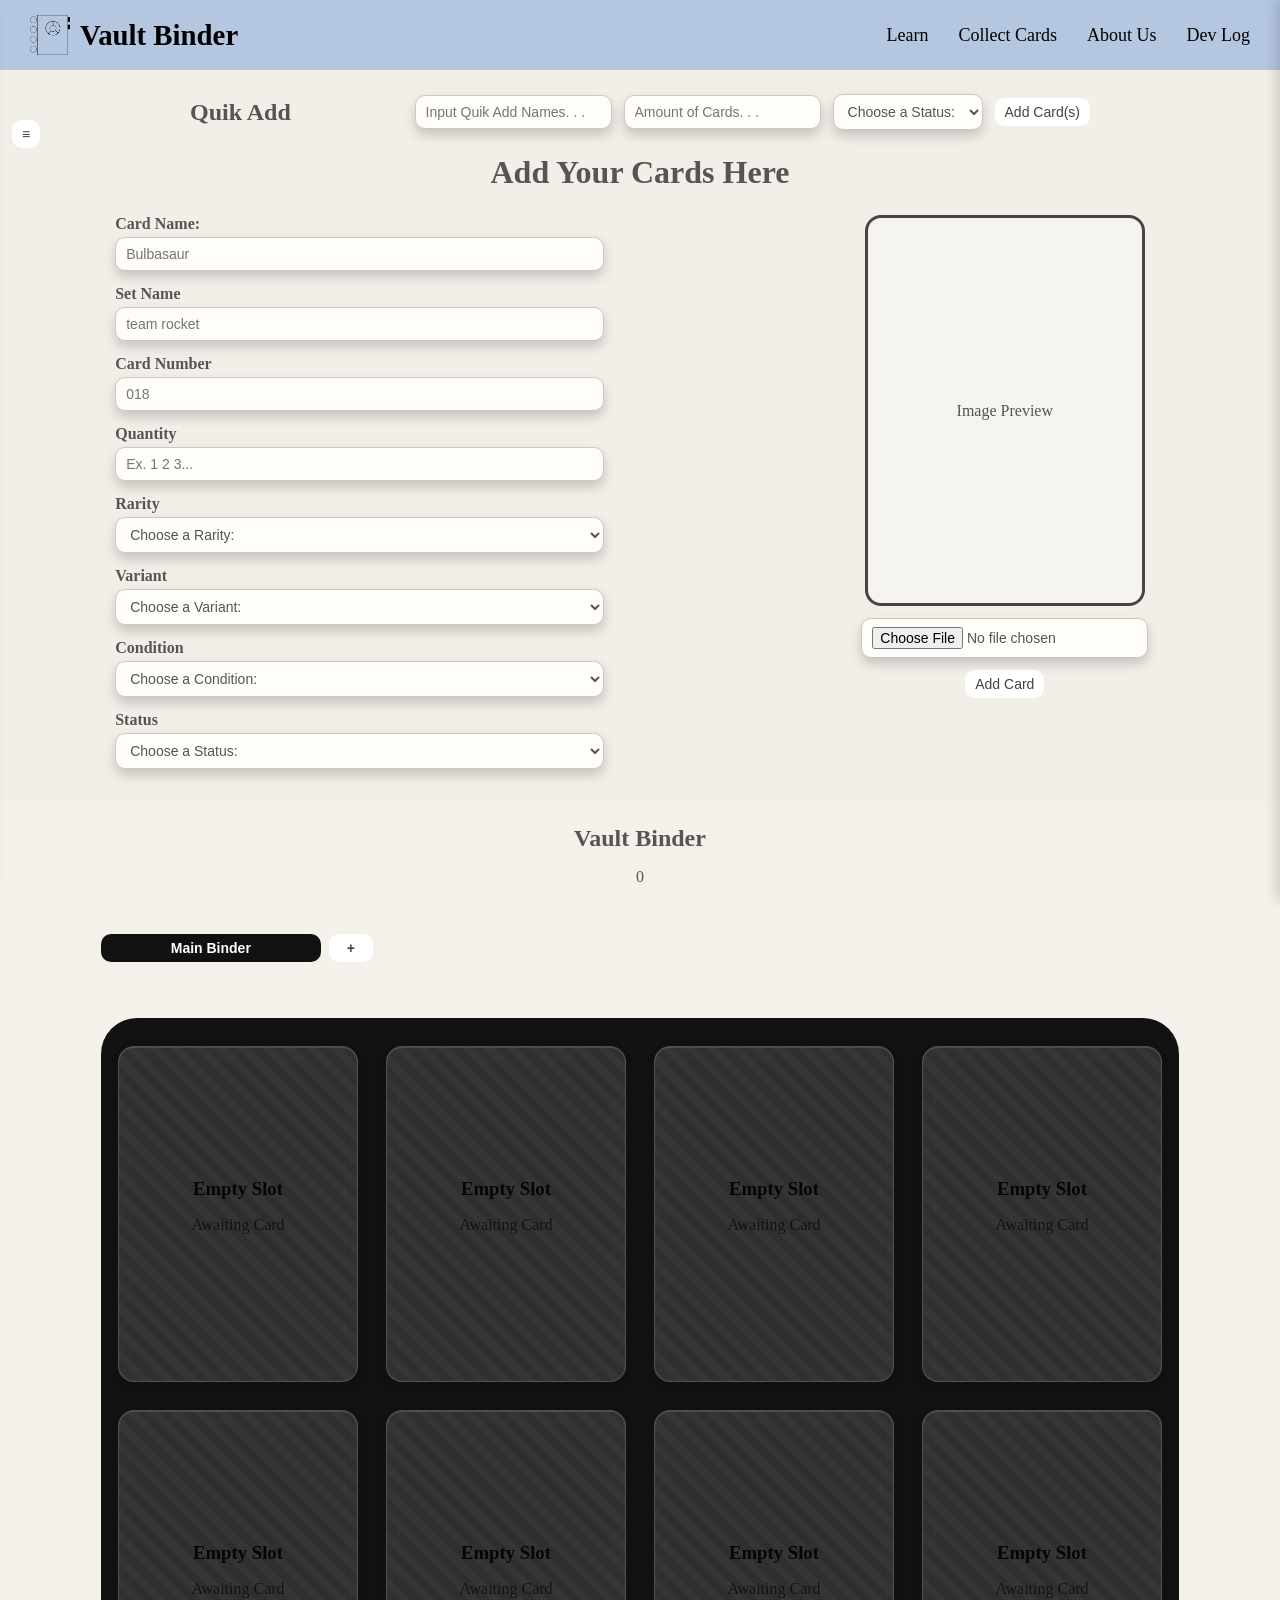
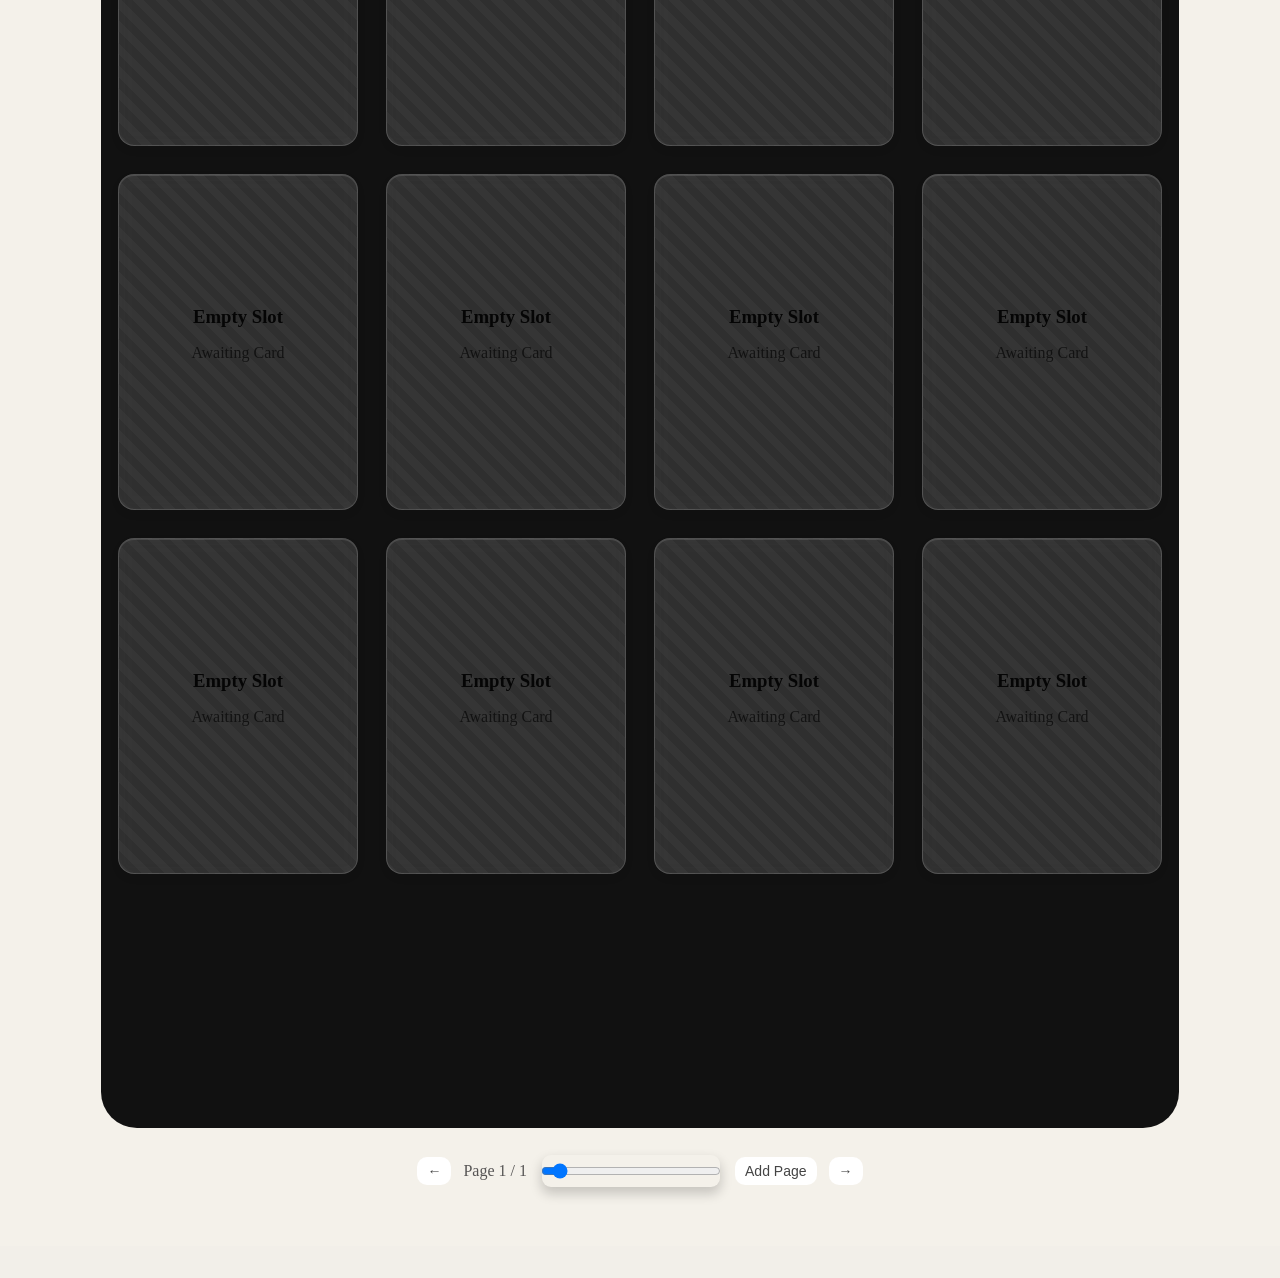
==== collection.html @ 4bb52046 "Add files via upload" ====
<!DOCTYPE html>
<html>
<head>
    <meta charset="UTF-8">
    <meta name="viewport" content="width=device-width, initial-scale=1.0">
    <title>Vault Binder</title>
    <script>
        const savedTheme = localStorage.getItem("defaultTheme") || "pastelSherbet";
        document.documentElement.classList.add("theme-" + savedTheme);
    </script>
    <link rel="stylesheet" href="css/main-organized.css">
</head>
<body class="theme-pastelSherbet">
        <div class="navBar">
            <a href="index.html" class="siteLogo">
                <img src="assets/VB_Logo1.png" alt="Vault Binder Logo">
                <span>Vault Binder</span>
            </a>

            <div class="navLinks">
                <a href="/#tooltipsSection">Learn</a>
                <a href="collection.html">Collect Cards</a>
                <a href="/#aboutSection">About Us</a>
                <a>Dev Log</a>
            </div>
        </div>
    <!-- tk -->
    <!-- PAGE TITLE -->
    <section id="quikAddBar" class="pageSection">
        <h1>Quik Add</h1>

        <input type="text" id="quikName" placeholder="Input Quik Add Names. . ."> <input type="number" id="quikQty" placeholder="Amount of Cards. . ."> <select id="quikStatus">
            <option value="">Choose a Status:</option>
            <option value="owned">Owned</option>
            <option value="wishlist">Wishlist</option>
            <option value="trade">For Trade</option>
            <option value="sold">Sold</option>
        </select> <button class="sidebarBtn" id="quikAddCards" onclick="quikAddCards()">Add Card(s)</button>
    </section>


        <h1>Add Your Cards Here</h1>
    <section id="addCardPanel" class="pageSection">
        
        <div class="addCardFields">
            <!-- INPUTS HERE -->
            <div class="inputGroup"> <!-- NAME INPUT -->
                <label>Card Name:</label>
                <input type="text" class="input" id="cardName" placeholder="Bulbasaur">
            </div>

            <div class="inputGroup"> <!-- SET NAME INPUT -->
                <label>Set Name</label>
                <input type="text" class="input" id="setname" placeholder="team rocket">
            </div>

            <div class="inputGroup"> <!-- CARD NUMBER INPUT -->
                <label>Card Number</label>
                <input type="text" class="input" id="cardnumber" placeholder="018">
            </div>

            <div class="inputGroup"> <!-- QUANTITY INPUT -->
                <label>Quantity</label>
                <input type="number" min="0" class="input" id="quantity" placeholder="Ex. 1 2 3...">
            </div>

            <div class="inputGroup"> <!-- RARITY INPUT -->
                <label>Rarity</label>
                <select class="input" id="rarity">
                    <option value="">Choose a Rarity:</option>
                    <option value="common">● Common</option>
                    <option value="uncommon">◆ Uncommon</option>
                    <option value="rare">★ Rare</option>
                    <option value="double rare">★★ Double Rare</option>
                    <option value="triple rare">★★★ Triple Rare</option>
                    <option value="secret rare">✨ Secret Rare</option>
                    <option value="promo">PROMO Promo</option>
                    <option value="other">? Other</option>
                </select>
            </div>

            <div class="inputGroup"> <!-- VARIANT INPUT -->
                <label>Variant</label>
                <select class="input" id="variant">
                    <option value="">Choose a Variant:</option>
                    <option value="normal">Normal</option>
                    <option value="reverse holo">Reverse Holo</option>
                    <option value="holo">Holo</option>
                    <option value="full art">Full Art</option>
                    <option value="ultra rare">Ultra Rare</option>
                    <option value="secret rare">Secret Rare</option>
                    <option value="illustration rare">Illustration Rare</option>
                    <option value="special illustration rare">Special Illustration Rare</option>
                    <option value="promo">Promo</option>
                    <option value="1st edition">1st Edition</option>
                    <option value="shadowless">Shadowless</option>
                    <option value="error">Error</option>
                    <option value="other">Other</option>
                </select>
            </div>

            <div class="inputGroup"> <!-- CONDITION INPUT -->
                <label>Condition</label>
                <select class="input" id="condition">
                    <option value="">Choose a Condition:</option>
                    <option value="mint">Mint</option>
                    <option value="near mint">Near Mint</option>
                    <option value="lightly played">Lightly Played</option>
                    <option value="moderately played">Moderately Played</option>
                    <option value="heavily played">Heavily Played</option>
                    <option value="damaged">Damaged</option>
                    <option value="graded">Graded</option>
                </select>
            </div>

            <div class="inputGroup"> <!-- STATUS INPUT -->
                <label>Status</label>
                <select class="input" id="status">
                    <option value="">Choose a Status:</option>
                    <option value="owned">Owned</option>
                    <option value="wishlist">Wishlist</option>
                    <option value="for trade">For Trade</option>
                    <option value="sold">Sold</option>
                </select>
            </div>
        </div>

        <div class="addCardPreview">
            <div id="imagePreviewBox">
                <p>Image Preview</p>
            </div>

            <input id="cardImageInput" type="file" accept="image/*" capture="environment" onchange="previewImage()">
            <button onclick="event.stopPropagation(); addCardWithImage()">Add Card</button>
        </div>
    </section>




    <div id="vaultBinderApp">

        <!-- Left slide-out drawer later -->
        <aside id="binderSidebar">
            <button id="closeSidebarBtn">×</button>
            <div class="sidebarSection">
            <div id="loginBox">
                <p>Create a local profile to personalize your collection.</p>
                <button onclick="createLocalProfile()">Create Profile</button>
            </div>

            <div id="profileBox" style="display: none;">
                <p>Logged in as: <span id="usernameDisplay"></span></p>
            </div>
            </div>
            <div class="sidebarSection">
                <h3>Vault Backup</h3>
                <div class="backupButtons">
                    <button onclick="importVaultData()">Import</button>
                    <button onclick="exportVaultData()">Export</button>
                    <button onclick="copyVaultData()">Copy</button>
                </div>

                <textarea
                    id="vaultDataBox"
                    placeholder="Paste or export Vault JSON here..."
                ></textarea>
            </div>

            <p><i>General Use Settings</i></p>
            <div class="sidebarSection">
                <button class="sidebarBtn" id="generalSettings" onclick="toggleSettings()">Settings</button>
                <small><a href="https://forms.gle/AHGcnaRg4rQDCvZH6" target="_blank">Suggestions</a></small>
            </div>
        </aside>

        <aside id="editDrawer">
            <div class="drawerSection">
                <div id="imageView">
                    <p>No Image Selected</p>
                </div>
                <input id="editImageInput" type="file" accept="image/*" capture="environment" onchange="viewImage()">
                
            </div>

            <div class="drawerSection">
                <div class="addCardFields"> <!-- INPUTS HERE -->
                    <div class="inputGroup"> <!-- NAME INPUT -->
                        <label>Card Name:</label>
                        <input type="text" class="input" id="editCardName" placeholder="Current Name">
                    </div>

                    <div class="inputGroup"> <!-- SET NAME INPUT -->
                        <label>Set Name</label>
                        <input type="text" class="input" id="editSetName" placeholder="Current Set Name">
                    </div>

                    <div class="inputGroup"> <!-- CARD NUMBER INPUT -->
                        <label>Card Number</label>
                        <input type="text" class="input" id="editCardNumber" placeholder="Current Card Number">
                    </div>

                    <div class="inputGroup"> <!-- QUANTITY INPUT -->
                        <label>Quantity</label>
                        <input type="number" min="0" class="input" id="editQuantity" placeholder="Current Quantity">
                    </div>

                    <div class="inputGroup"> <!-- RARITY INPUT -->
                        <label>Rarity</label>
                        <select class="input" id="editRarity">
                            <option value="">Choose a Rarity:</option>
                            <option value="common">● Common</option>
                            <option value="uncommon">◆ Uncommon</option>
                            <option value="rare">★ Rare</option>
                            <option value="double rare">★★ Double Rare</option>
                            <option value="triple rare">★★★ Triple Rare</option>
                            <option value="secret rare">✨ Secret Rare</option>
                            <option value="promo">PROMO Promo</option>
                            <option value="other">? Other</option>
                        </select>
                    </div>

                    <div class="inputGroup"> <!-- VARIANT INPUT -->
                        <label>Variant</label>
                        <select class="input" id="editVariant">
                            <option value="">Choose a Variant:</option>
                            <option value="normal">Normal</option>
                            <option value="reverse holo">Reverse Holo</option>
                            <option value="holo">Holo</option>
                            <option value="full art">Full Art</option>
                            <option value="ultra rare">Ultra Rare</option>
                            <option value="secret rare">Secret Rare</option>
                            <option value="illustration rare">Illustration Rare</option>
                            <option value="special illustration rare">Special Illustration Rare</option>
                            <option value="promo">Promo</option>
                            <option value="1st edition">1st Edition</option>
                            <option value="shadowless">Shadowless</option>
                            <option value="error">Error</option>
                            <option value="other">Other</option>
                        </select>
                    </div>

                    <div class="inputGroup"> <!-- CONDITION INPUT -->
                        <label>Condition</label>
                        <select class="input" id="editCondition">
                            <option value="">Choose a Condition:</option>
                            <option value="mint">Mint</option>
                            <option value="near mint">Near Mint</option>
                            <option value="lightly played">Lightly Played</option>
                            <option value="moderately played">Moderately Played</option>
                            <option value="heavily played">Heavily Played</option>
                            <option value="damaged">Damaged</option>
                            <option value="graded">Graded</option>
                        </select>
                    </div>

                    <div class="inputGroup"> <!-- STATUS INPUT -->
                        <label>Status</label>
                        <select class="input" id="editStatus">
                            <option value="">Choose a Status:</option>
                            <option value="owned">Owned</option>
                            <option value="wishlist">Wishlist</option>
                            <option value="for trade">For Trade</option>
                            <option value="sold">Sold</option>
                        </select>
                    </div>
                </div>
            </div>

            <button onclick="saveEditedCard()">Save Changes</button>
        </aside>

        <!-- Main binder area -->
        <section id="binderViewport" class="pageSection">

            <header id="binderHeader">
                <button id="openSidebarBtn">≡</button>
                <h1>Vault Binder</h1>
                <p id="binderCount">Total Cards: 0</p>
            </header>

            <div id="binderTabs" class="pageSection"></div>

            <section id="binderBook">
                <div id="binderPage">
                    <!-- card slots / cards here -->
                </div>
            </section>

            <nav id="binderNavigation">
                <button id="prevPageBtn" onclick="previousPage()">←</button>
                <span id="pageIndicator">Page 1 / 1</span>
                <input id="pageSlider" type="range" min="1" max="1" value="1" />
                <button onclick="addPage()">Add Page</button>
                <button id="nextPageBtn" onclick="nextPage()">→</button>
            </nav>

        </section>

    </div>

    <!-- Settings Custom Popup -->
    <div id="settingsPopup">
        <h3>General Settings</h3>
        <p><b>Accessibility</b></p>
            <p><i>Use if needed.</i></p>
            <div class="sidebarSection">
                <label for="colorHelp">For Color Blindness:  </label><input type="checkbox" id="colorHelp" name="accessibility" value="colorHelp">
                
                <label for="textHelp">For Text Readability:  </label><input type="checkbox" id="textHelp" name="textReadability" value="textHelp">
            </div>
        <p>-------------------</p>
        <p><b>Webpage Themes:</b></p>
        <input type="radio" name="theme" onchange="applyTheme('pastelSherbet')">Pastel Sherbet
        <p>More Coming Soon. . .</p>
        <p>-------------------</p>
        <p class="quietFeedback">
            Help Improve Vault Binder:
            <a href="https://forms.gle/AHGcnaRg4rQDCvZH6" target="_blank">Feedback Form</a>
        </p>
        <button onclick="setDefaultTheme()">Make Default</button>
        <button onclick="toggleSettings()">Close</button>
    </div>

    <div id="notesPopup">
        <h3>Take Notes:</h3>  <button class="closeBtn" title="Close Notes" onclick="saveNotes(selectedCardIndex)">X</button>
        <textarea 
        id="notesInput"
        maxlength="300"
        placeholder="Write your notes here...">
        </textarea>
        <div id="charCount">0 / 300</div>
    </div>

    <div id="toast" class="toast"></div>
    <script src="js/collection.js"></script>
</body>
</html>
---- css/main-organized.css ----
/* =========================================================
   VAULT BINDER - MAIN CSS
   Shared stylesheet for index.html and collection.html
========================================================= */

/* =========================================================
   1. GLOBAL / BASE STYLES
========================================================= */

:root {
    --page-bg: #f2efe9;
    --text-main: #565454;
    --panel-bg: #fffdf9;
    --soft-border: #cfc7bc;
    --binder-bg: #111111;
    --binder-surface: #f4f1ea;
    --accent-soft: #c9f4e8;
    --accent-highlight: #f5f1ad;
    --shadow-soft: 0 6px 12px rgba(0,0,0,0.18);
    --shadow-panel: 0 10px 25px rgba(0,0,0,0.20);
}

* {
    box-sizing: border-box;
}

html {
    scroll-behavior: smooth;
}

body {
    margin: 0;
    background-color: var(--page-bg);
    color: var(--text-main);
}

h1 {
    margin: 0;
    text-align: center;
}

h3 {
    margin: 0;
    text-align: center;
}

input,
select,
button {
    border: 1px solid var(--soft-border);
    border-radius: 10px;
    padding: 8px 10px;
    font-size: 14px;
    color: var(--text-main);
    background-color: var(--panel-bg);
}

input,
select {
    box-shadow: var(--shadow-soft);
}

button {
    cursor: pointer;
}

button:hover {
    box-shadow: var(--shadow-soft);
}

button:active {
    background-color: var(--accent-soft);
}

.disabledBtn {
    opacity: 0.6;
    cursor: not-allowed;
}

.disabledBtn:hover {
    opacity: 0.7;
}

/* =========================================================
   2. SHARED NAVIGATION
========================================================= */

.siteLogo {
    display: flex;
    align-items: center;
    gap: 10px;

    text-decoration: none;
    color: inherit;

    font-size: 1.8rem;
    font-weight: bold;
}

.siteLogo img {
    width: 40px;
    height: 40px;
    object-fit: contain;
}

.siteLogo:hover {
    opacity: 0.85;
}

.navBar {
    display: flex;
    justify-content: space-between;
    align-items: center;

    position: sticky;
    top: 0;
    z-index: 1000;

    background-color: rgba(155, 181, 220, 0.7);
    font-size: 18px;
    color: #000;

    padding: 15px 30px;
}

.navLinks {
    display: flex;
    gap: 30px;
}

.navBar a {
    color: black;
    text-decoration: none;
}

.navBar a:hover {
    opacity: 0.7;
}

/* =========================================================
   3. INDEX PAGE / EXPLORE PAGE
   Temporary API/search area. Later this can become Explore.
========================================================= */

.sectionDivider {
    width: 100%;
    height: 2px;
    background-color: #000000;
    margin: 40px 0;
}

.cardLearnSection {
    display: grid;
    grid-template-columns: 0.6fr 0.8fr;
    gap: 15px;
    align-items: stretch;
}

#apiCardDisplay {
    margin-left: -400px;
}

#tooltipsSection {
    text-align: left;
    margin-left: -400px;
}

#apiCardDisplay h2,
#tooltipsSection h2 {
    margin-top: 0;
}

#apiCardDisplay h2 {
    margin: 0 0 12px 0;
}

.apiCardResult {
    text-align: center;
    margin: 0;
}

.apiCardResult img {
    width: min(100%, 200px);
    height: auto;
}

.infoLabel {
    font-weight: bold;
    font-size: 16px;
}

.infoText {
    font-size: 13px;
    opacity: 0.8;
}

.bottomNav {
    width: 100%;
    min-height: 200px;

    background-color: #28272e;
    color: #ddd;

    display: grid;
    grid-template-columns: 2fr 1fr 1fr 1fr;
    gap: 30px;

    padding: 30px;
}

.bottomNav a {
    display: block;
    color: #ddd;
    text-decoration: none;
    margin: 6px 0;
}

.bottomNav a:hover {
    color: white;
}

@media (max-width: 768px) {
    .cardLearnSection {
        grid-template-columns: 1fr;
        align-items: center;
        margin-left: 0;
        width: 100%;
    }

    #apiCardDisplay,
    #tooltipsSection {
        margin-left: 0;
    }

    .bottomNav {
        grid-template-columns: 1fr;
    }
}

/* =========================================================
   4. COLLECTION EDITOR
   Add Card section and image preview area.
========================================================= */



.input {
    width: 320px;
    max-width: 100%;
}

#imagePreviewBox {
    width: 280px;
    aspect-ratio: 63 / 88;
    min-height: auto;

    border-radius: 16px;
    padding: 10px;
    border: 3px solid rgba(28, 26, 26, 0.80);
    background-color: rgba(255,255,255,0.35);
    display: flex;
    align-items: center;
    justify-content: center;
    text-align: center;
    overflow: hidden;
}

#imagePreviewBox img {
    max-width: 100%;
    max-height: 300px;
    object-fit: contain;
    border-radius: 12px;
}


/* =========================================================
   5. LANDING PAGE STRUCTURE
========================================================= */

.landingPage {
    min-height: 100vh;
    padding: 48px 0;
}

.landingContent {
    width: min(88vw, 1200px);
    margin: 0 auto;
}

.landingHero,
.landingStats,
.setProgressSection,
.featuresSection,
.feedbackSection {
    margin-bottom: 48px;
}

.setProgressSection {
    display: flex;
    flex-direction: column;
    gap: 16px;
}

.setCard {
    border-radius: 18px;
    padding: 20px;

    background: rgba(255,255,255,0.6);

    box-shadow: 0 12px 20px -14px rgba(0,0,0,0.4);
}

.setHeader {
    display: flex;
    justify-content: space-between;
    align-items: center;

    font-size: 1.1rem;
    font-weight: bold;

    cursor: pointer;
}

.setDetails {
    display: none;
    margin-top: 12px;
}

.setCard.open .setDetails {
    display: block;
}

.setCard.open .setArrow {
    transform: rotate(180deg);
}

.setArrow {
    display: inline-block;
    transition: transform 0.2s ease;
}

/*  SUGGESTIONS LINK  */

.quietFeedback, .quietFeedback a, .sideBarSection small a {
    font-size: 12px;
    opacity: 0.65;
}

.quietFeedback a:hover, .sideBarSection small a:hover {
    opacity: 1;
}


/*  Progress Bar CSS  */

.progressBar {
    width: 100%;
    height: 14px;
    border-radius: 999px;
    background: rgba(0,0,0,0.12);

    overflow: hidden;
    margin: 10px 0;
}

.progressFill {
    height: 100%;
    border-radius: 999px;
    background: rgba(120, 190, 255, 0.75);
}

.landingHero {
    min-height: 360px;
    border-radius: 32px;
    padding: 48px;

    display: flex;
    flex-direction: column;
    justify-content: center;
    align-items: center;
    gap: 18px;

    text-align: center;
    box-shadow: 0 18px 30px -18px rgba(0,0,0,0.35);
}

.statsGrid {
    display: grid;
    grid-template-columns: repeat(4, 1fr);
    gap: 18px;
}

.statCard,
.setProgressCard,
.featureCard {
    border-radius: 22px;
    padding: 22px;
    background: rgba(255,255,255,0.55);
    box-shadow: 0 14px 22px -16px rgba(0,0,0,0.35);
}



.setProgressList {
    display: grid;
    gap: 14px;
}

.featuresGrid {
    display: grid;
    grid-template-columns: repeat(3, 1fr);
    gap: 18px;
}


/* =========================================================
   5. BINDER WORKSPACE
   Main app shell, binder page, card grid, sidebar, navigation.
========================================================= */

.backupButtons {
    display: grid;
    grid-template-columns: repeat(3, 1fr);
    gap: 6px;
}

#vaultDataBox {
    width: 100%;
    min-height: 180px;
    margin-top: 10px;
    resize: vertical;
    font-size: 11px;
}


.pageSection {
    width: min(88vw, 1200px);
    margin: 32px auto;
}

#vaultBinderApp {
    min-height: 100vh;
    background: var(--binder-surface);
    position: relative;
}

#binderViewport {
    min-height: 100vh;
    padding: 24px;
    display: flex;
    flex-direction: column;
    align-items: center;
}

#binderHeader {
    text-align: center;
}

#binderTabs {
    width: min(88vw, 1400px);
    display: flex;
    gap: 8px;
    align-items: flex-end;
    overflow: hidden;
}

.binderTab {
    flex: 1 1 160px;
    max-width: 220px;
    min-width: 80;

    white-space: nowrap;
    overflow: hidden;
    text-overflow: ellipsis;

    padding: 10px 18px;
    border-radius: 14px 14px 0 0;
    font-weight: 700;
}

.binderTab.active {
    background: var(--active-tab-color);
    color: white;
}

.binderTab.addTab {
    flex: 0 0 44px;
    max-width: 44px;
    min-width: 44px;
}

#binderBook {
    width: 100%;
    display: flex;
    justify-content: center;
    padding: 24px 0;
}

#binderPage {
    --columns: 4;
    --rows: 4;

    width: 100%;
    min-height: 190vh;
    padding: 28px;

    display: grid;
    grid-template-columns: repeat(var(--columns), 240px);
    grid-template-rows: repeat(var(--rows), 336px);
    justify-content: center;
    align-content: start;
    gap: 28px;

    border-radius: 36px;
    background: var(--active-tab-color);
    overflow: hidden;
}

.binderCard {
    width: 100%;
    height: 100%;
    box-sizing: border-box;

    display: flex;
    flex-direction: column;

    padding: 10px;
    border-radius: 16px;
    overflow: hidden;

    color: white;
    text-align: center;
    opacity: 0.9;

    background:
        repeating-linear-gradient(
            45deg,
            rgba(255,255,255,0.08),
            rgba(255,255,255,0.08) 8px,
            rgba(255,255,255,0.03) 8px,
            rgba(255,255,255,0.03) 16px
        ),
        rgba(255,255,255,0.18);

    border: 1px solid rgba(255,255,255,0.25);

    box-shadow:
        0 4px 10px rgba(0,0,0,0.10),
        inset 0 1px 0 rgba(255,255,255,0.20),
        inset 0 0 18px rgba(255,255,255,0.03);

    backdrop-filter: blur(6px);
    -webkit-backdrop-filter: blur(6px);

    transition: transform 0.2s ease, opacity 0.2s ease;
}

.binderCard:hover {
    transform: translateY(-2px);
    opacity: 1;
}

/* NEW Selected Card Underline :D*/
.selectedCard::after {
    content: "";
    position: absolute;
    left: 18%;
    right: 18%;
    bottom: 8px;
    height: 4px;

    border-radius: 999px;
    background: var(--accent-highlight);
    box-shadow: 0 0 10px rgba(245, 241, 173,0.8);
}

.cardTopTabs,
.cardBottomActions {
    display: flex;
    justify-content: center;
    gap: 6px;
    flex-shrink: 0;
}

.cardTopTabs button,
.cardBottomActions button {
    padding: 5px 8px;
    font-size: 12px;
}

.cardBottomActions {
    margin-top: auto;
}

.mainCardArea {
    flex: 1;
    min-height: 0;

    display: flex;
    align-items: center;
    justify-content: center;

    overflow: hidden;
}

.emptySlot {
    opacity: 0.65;
}

.emptySlotContent {
    text-align: center;
}

.emptySlotContent h3 {
    margin: 0;
}

.emptySlotContent p {
    opacity: 0.7;
}

.testSlot {
    width: 240px;
    aspect-ratio: 63 / 88;
    color: black;
}

#imageView,
#infoView,
#optionsView,
.compactInfoView,
.optionsView,
.emptyCardSlot {
    width: 100%;
    height: 100%;
    min-height: 0;
}

.emptyCardSlot {
    display: flex;
    flex-direction: column;
    align-items: center;
    justify-content: center;

    padding: 0;
    border: none;
    background: transparent;
    text-align: center;
}

.emptyCardIcon {
    font-size: 48px;
    opacity: 0.35;
    margin-bottom: 12px;
}

.emptyCardSlot h3 {
    margin: 0 0 6px;
    font-size: 18px;
    font-weight: 600;
}

.emptyCardSlot p {
    margin: 0;
    font-size: 14px;
    opacity: 0.7;
}

.compactInfoView {
    padding: 8px;
    overflow: auto;
}

.infoMiniRow {
    display: flex;
    justify-content: space-between;
    gap: 8px;

    font-size: 0.72rem;
    padding: 4px 0;
}

.miniLabel {
    font-size: 0.8rem;
    font-weight: 700;
    color: #f2f2f2;
}

.miniValue {
    font-size: 0.7rem;
    color: #ffffff;
    text-align: right;
}

#editDrawer {
    position: fixed;
    top: 0;
    right: -350px;

    width: 350px;
    height: 100vh;

    background: white;
    box-shadow: -4px 0 12px rgba(0,0,0,0.15);

    transition: right 0.3s ease;

    overflow-y: auto;
    z-index: 1000;
}

#editDrawer.open {
    right: 0;
}


.optionsView {
    display: flex;
    flex-direction: column;
    align-items: center;
    justify-content: center;
    gap: 10px;
}

.binderCardImage {
    max-width: 100%;
    max-height: 100%;
    object-fit: contain;
    border-radius: 10px;
}

#binderSidebar {
    position: fixed;
    top: 0;
    left: -300px;

    width: 280px;
    height: 100vh;
    padding: 20px;

    background: #eee;
    z-index: 1000;

    transition: left 0.25s ease;
    box-shadow: 4px 0 18px rgba(0,0,0,0.25);
}

#binderSidebar.open {
    left: 0;
}

.sidebarSection,
.sideBarSection {
    margin-top: 18px;
}

.sidebarSection button,
.sideBarSection button {
    width: 100%;
    margin: 5px 0;
}

#openSidebarBtn {
    position: fixed;
    left: 12px;
    top: 120px;
    z-index: 1001;
}

#closeSidebarBtn {
    float: right;
}

#binderNavigation {
    display: flex;
    align-items: center;
    justify-content: center;
    gap: 12px;
    padding-bottom: 32px;
}

#pageSlider {
    min-width: 180px;
}

/* =========================================================
   6. LEGACY CARD COMPONENTS
   Keep only while old selected-card/editor code still exists.
   Remove after binderCard fully replaces these.
========================================================= */

.cardContainer {
    display: grid;
    grid-template-columns: 60px 1fr;

    width: 440px;
    padding: 12px;
    gap: 12px;

    border-radius: 12px;
    background-color: #8e8b86;
}

.cardActionRow {
    grid-column: span 2;
    display: flex;
    gap: 10px;
    justify-content: center;
}

#buttonSideBar {
    display: flex;
    flex-direction: column;
    justify-content: space-between;
    align-items: center;

    height: 100%;
}

.funcButton {
    width: 36px;
    height: 36px;

    display: flex;
    align-items: center;
    justify-content: center;

    border-radius: 10px;
    border: none;
}

.cardContent {
    position: relative;
}

#imageView img {
    max-width: 100%;
    max-height: 220px;
    object-fit: contain;
    display: block;
    margin: 0 auto;
    border-radius: 10px;
}

#infoView {
    display: grid;
    grid-template-columns: 1fr 1fr;
    gap: 20px;
}

.inputBox {
    height: 36px;
    padding: 0 10px;

    border-radius: 10px;
    border: none;

    width: 100%;
}

.inputBox::placeholder {
    color: #888;
    font-style: italic;
}

.fullWidth {
    grid-column: span 2;
}

/* NEW SETUP */

#quikAddBar {
    width: min(90vw, 900px);
    margin: 24px auto;
    display: flex;
    align-items: center;
    gap: 12px;
}

#quikAddBar h1 {
    margin-right: auto;
}

#addCardPanel {
    width: min(82vw, 1050px);
    margin: 24px auto;
    display: grid;
    grid-template-columns: 1fr 320px;
    gap: 32px;
}

.addCardFields {
    display: grid;
    gap: 14px;
}

.addCardFields label {
    display: block;
    font-weight: 700;
    margin-bottom: 4px;
}

.addCardFields input, .addCardFields select {

    width: 70%;
}

.addCardPreview {
    display: flex;
    flex-direction: column;
    align-items: center;
    gap: 12px;
}

/* =========================================================
   7. LEGACY SELECTED CARD EDIT ROWS
   Keep while still used; remove when selected section retires.
========================================================= */

.editRow {
    padding: 12px;
    display: grid;
    gap: 25px;
    grid-template-columns: 100px 8% 150px;
}

#selectedName {
    min-width: 0;
    word-break: break-word;
}

#ExampleText {
    color: var(--text-main);
    font-family: 'Courier New', monospace;
    font-size: 10px;
    text-align: center;
}

/* =========================================================
   8. POPUPS
========================================================= */

#settingsPopup,
#notesPopup {
    display: none;
    position: fixed;
    top: 50%;
    left: 50%;
    transform: translate(-50%, -50%);

    background-color: #f2efe9;
    color: #444;
    padding: 20px;
    border-radius: 12px;
    box-shadow: var(--shadow-panel);

    z-index: 1000;
}

#settingsPopup {
    width: 400px;
    height: 500px;
}

#notesPopup {
    width: 400px;
    height: 300px;
}

#notesInput {
    width: 100%;
    min-height: 120px;
    padding: 10px;

    border-radius: 10px;
    border: none;

    resize: none;
    font-family: inherit;
}

#settingsBtn.active {
    background-color: var(--accent-soft);
    box-shadow: inset 0 3px 6px rgba(0,0,0,0.2);
}


/* =========================================================
   9. THEMES - PASTEL SHERBET
   Main active theme.
========================================================= */

.theme-pastelSherbet {
    background-color: #f2efe9;
    color: var(--text-main);

    --psherb-addcard: 234, 224, 161;
    --psherb-book: 143, 172, 204;
}

.theme-pastelSherbet .sectionHeader {
    background-color: #c2dfad;
    color: #3f3f3f;
}

.theme-pastelSherbet #addCardSection {
    border: 4px solid rgb(var(--psherb-addcard));
    background-color: rgba(var(--psherb-addcard), 0.45);
}

.theme-pastelSherbet button {
    background-color: #ffffff;
    color: #444;
    border: none;
    border-radius: 10px;
    padding: 6px 10px;
}

.theme-pastelSherbet button:hover {
    background-color: #dff5ec;
}

/* =========================================================
   10. UTILITIES / ANIMATIONS
========================================================= */

.toast {
    position: fixed;
    bottom: 30px;
    right: 30px;

    background: #2e7d32;
    color: white;

    padding: 12px 20px;
    border-radius: 10px;

    font-weight: bold;
    box-shadow: 0 4px 12px rgba(0,0,0,0.25);

    opacity: 0;
    pointer-events: none;

    transform: translateY(20px);
    transition: opacity 0.3s ease, transform 0.3s ease;
}

.toast.show {
    opacity: 1;
    transform: translateY(0);
}

.loadingSpinner {
    width: 40px;
    height: 40px;
    border: 4px solid #ddd;
    border-top: 4px solid #2f5f9f;
    border-radius: 50%;
    animation: spin 0.8s linear infinite;
    margin: 30px auto;
}

@keyframes spin {
    to {
        transform: rotate(360deg);
    }
}



/*

MEDIA CSS

*/


@media (max-width: 768px) {
    body {
        background: pink !important;
    }

    #quikAddBar {
        flex-direction: column;
        align-items: stretch;
        width: 92vw;
    }

    #addCardPanel {
        width: 92vw;
        grid-template-columns: 1fr;
        gap: 24px;
    }

    .addCardPreview {
        order: -1;
    }

    #imagePreviewBox {
        width: 220px;
        aspect-ratio: 63 / 88;
    }

    #binderTabs {
        width: 92vw;
        overflow-x: auto;
    }

    #binderPage {
        width: 92vw;
        padding: 18px;
        grid-template-columns: repeat(2, minmax(140px, 1fr));
        grid-template-rows: auto;
        gap: 16px;
        min-height: auto;
        overflow: visible;
    }

    .binderCard {
        aspect-ratio: 63 / 88;
        height: auto;
    }
}
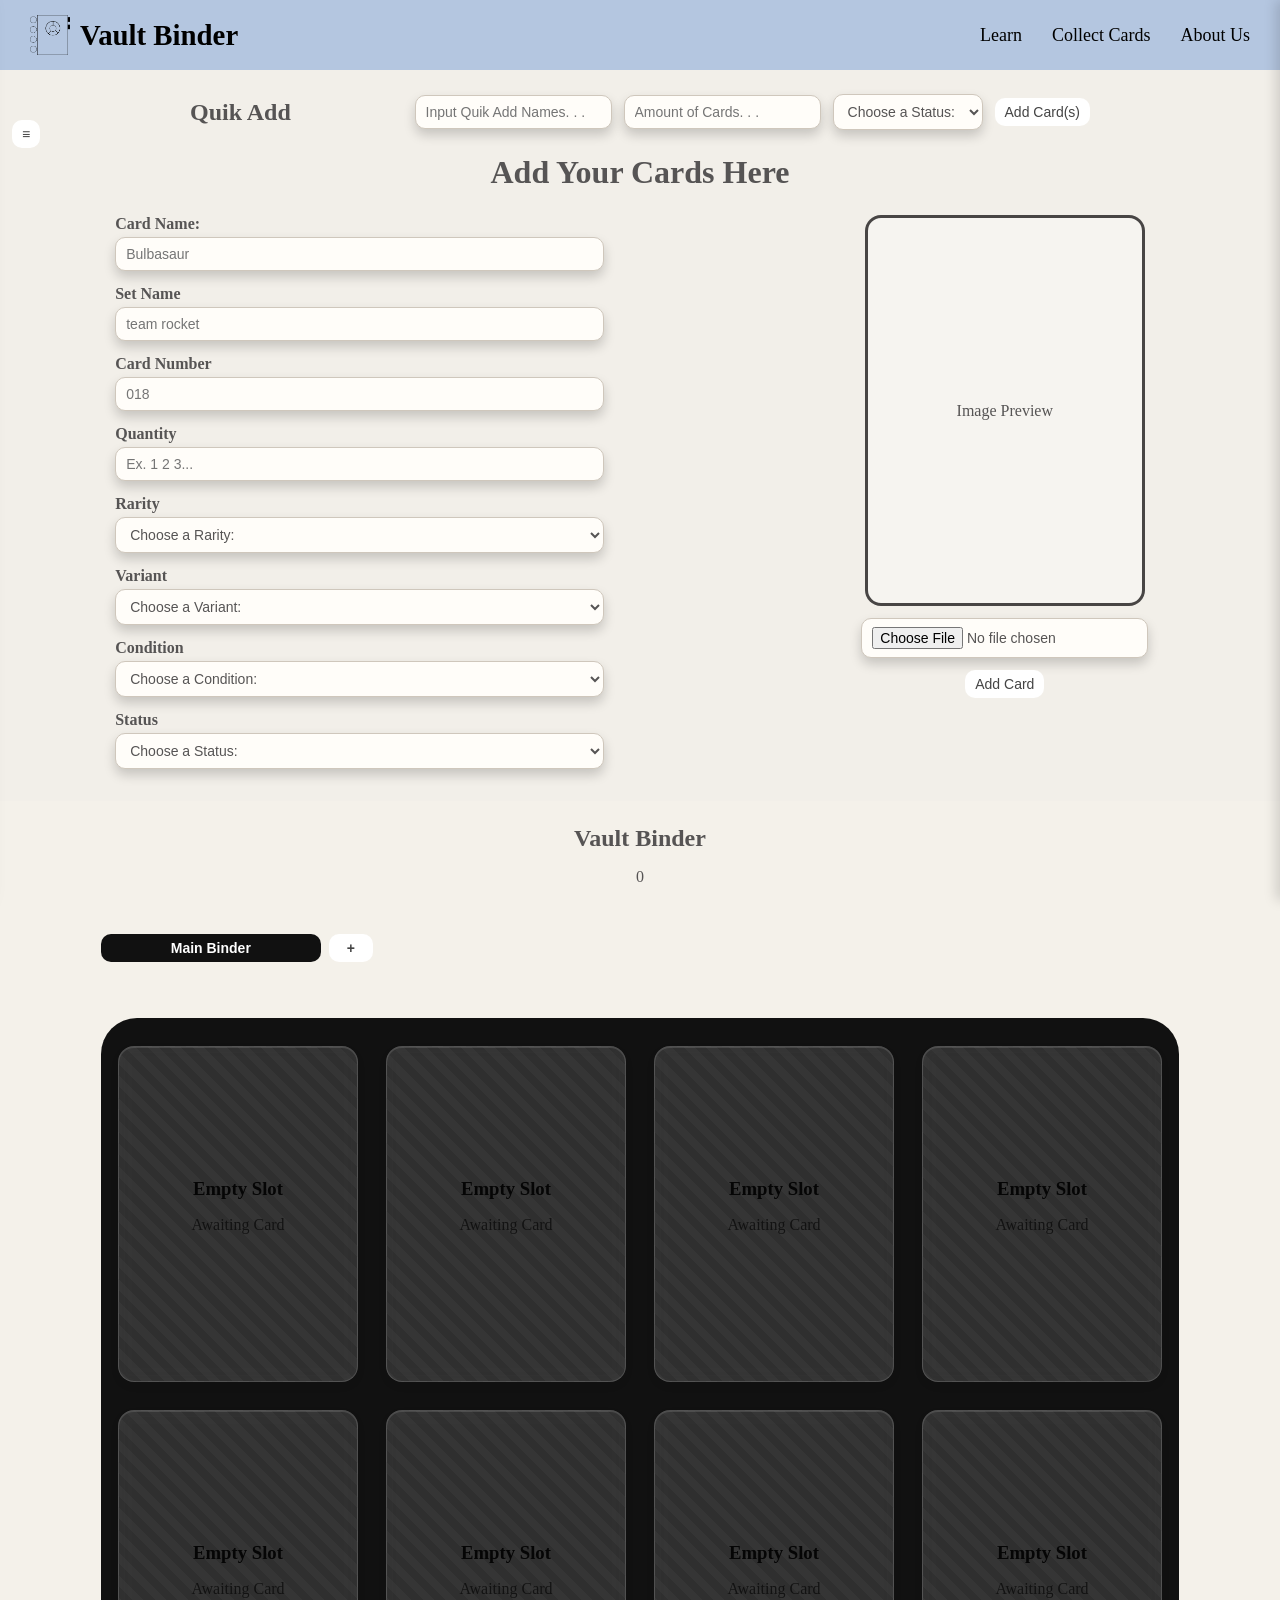
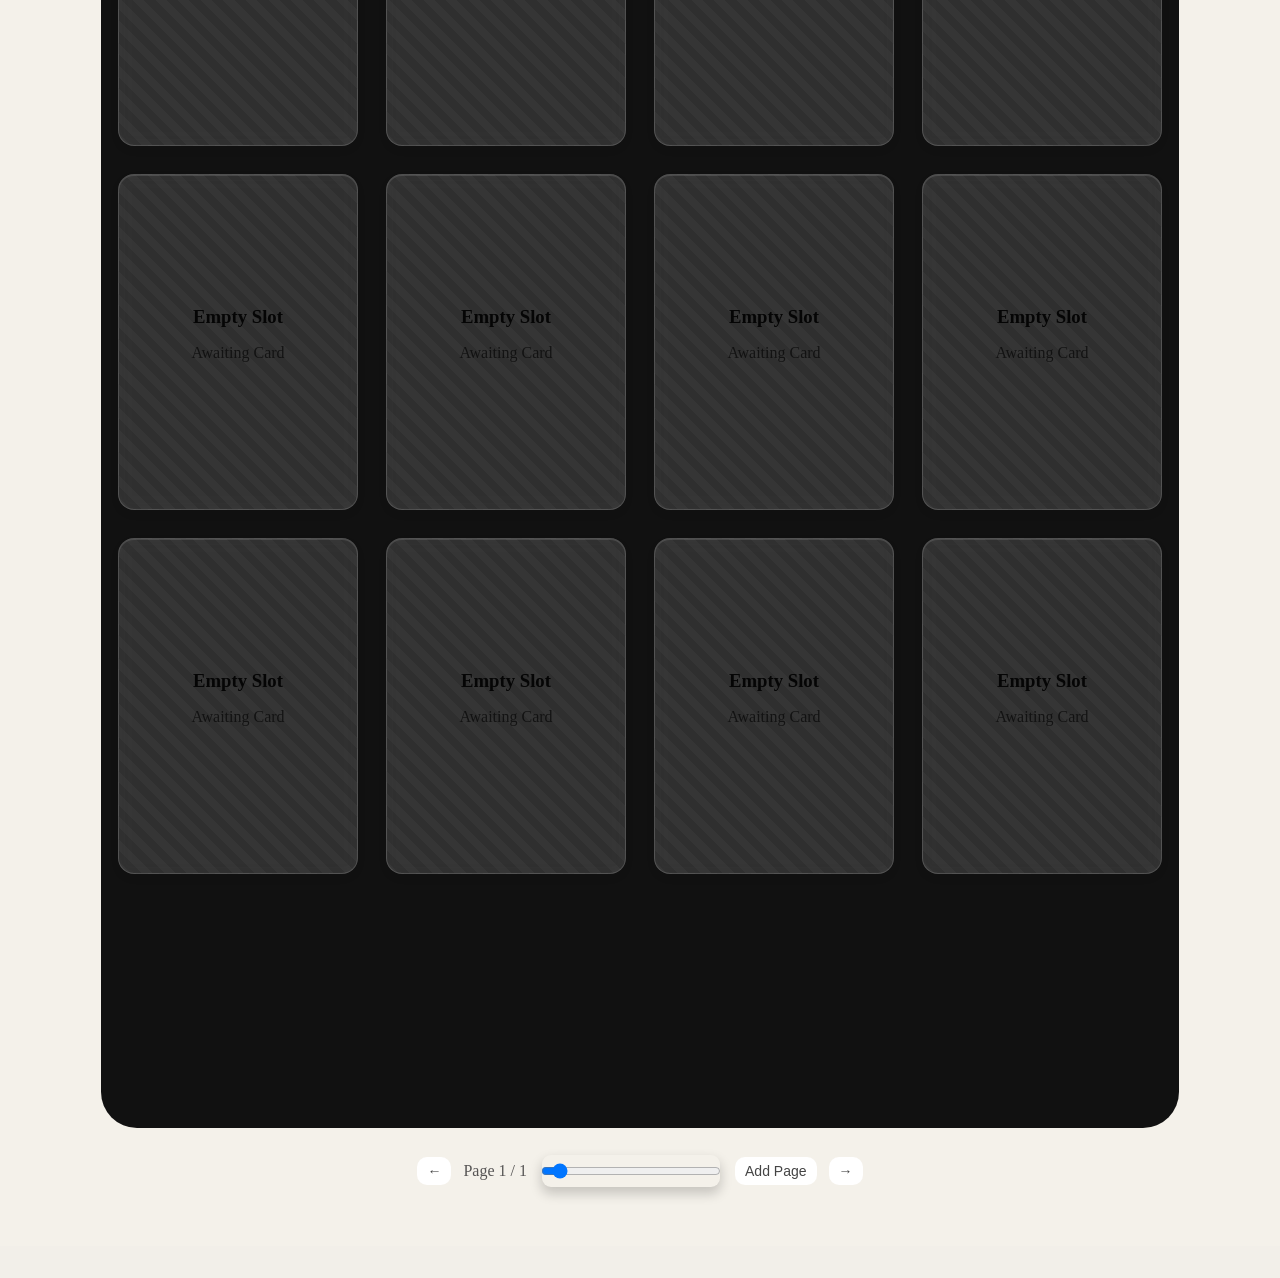
==== commit 66f99473: "Add files via upload" ====
--- a/collection.html
+++ b/collection.html
@@ -21,7 +21,6 @@
                 <a href="/#tooltipsSection">Learn</a>
                 <a href="collection.html">Collect Cards</a>
                 <a href="/#aboutSection">About Us</a>
-                <a>Dev Log</a>
             </div>
         </div>
     <!-- tk -->
--- a/css/main-organized.css
+++ b/css/main-organized.css
@@ -24,6 +24,12 @@
     box-sizing: border-box;
 }
 
+/* FOR TEST ONLY */
+
+/* * {
+    outline: 1px solid red;
+} */
+
 html {
     scroll-behavior: smooth;
 }
@@ -457,17 +463,16 @@
 }
 
 #binderTabs {
-    width: min(88vw, 1400px);
+    max-width: 100%;
     display: flex;
     gap: 8px;
-    align-items: flex-end;
-    overflow: hidden;
+    overflow-x: hidden;
 }
 
 .binderTab {
-    flex: 1 1 160px;
+    flex: 1 1 140px;
     max-width: 220px;
-    min-width: 80;
+    min-width: 0;
 
     white-space: nowrap;
     overflow: hidden;
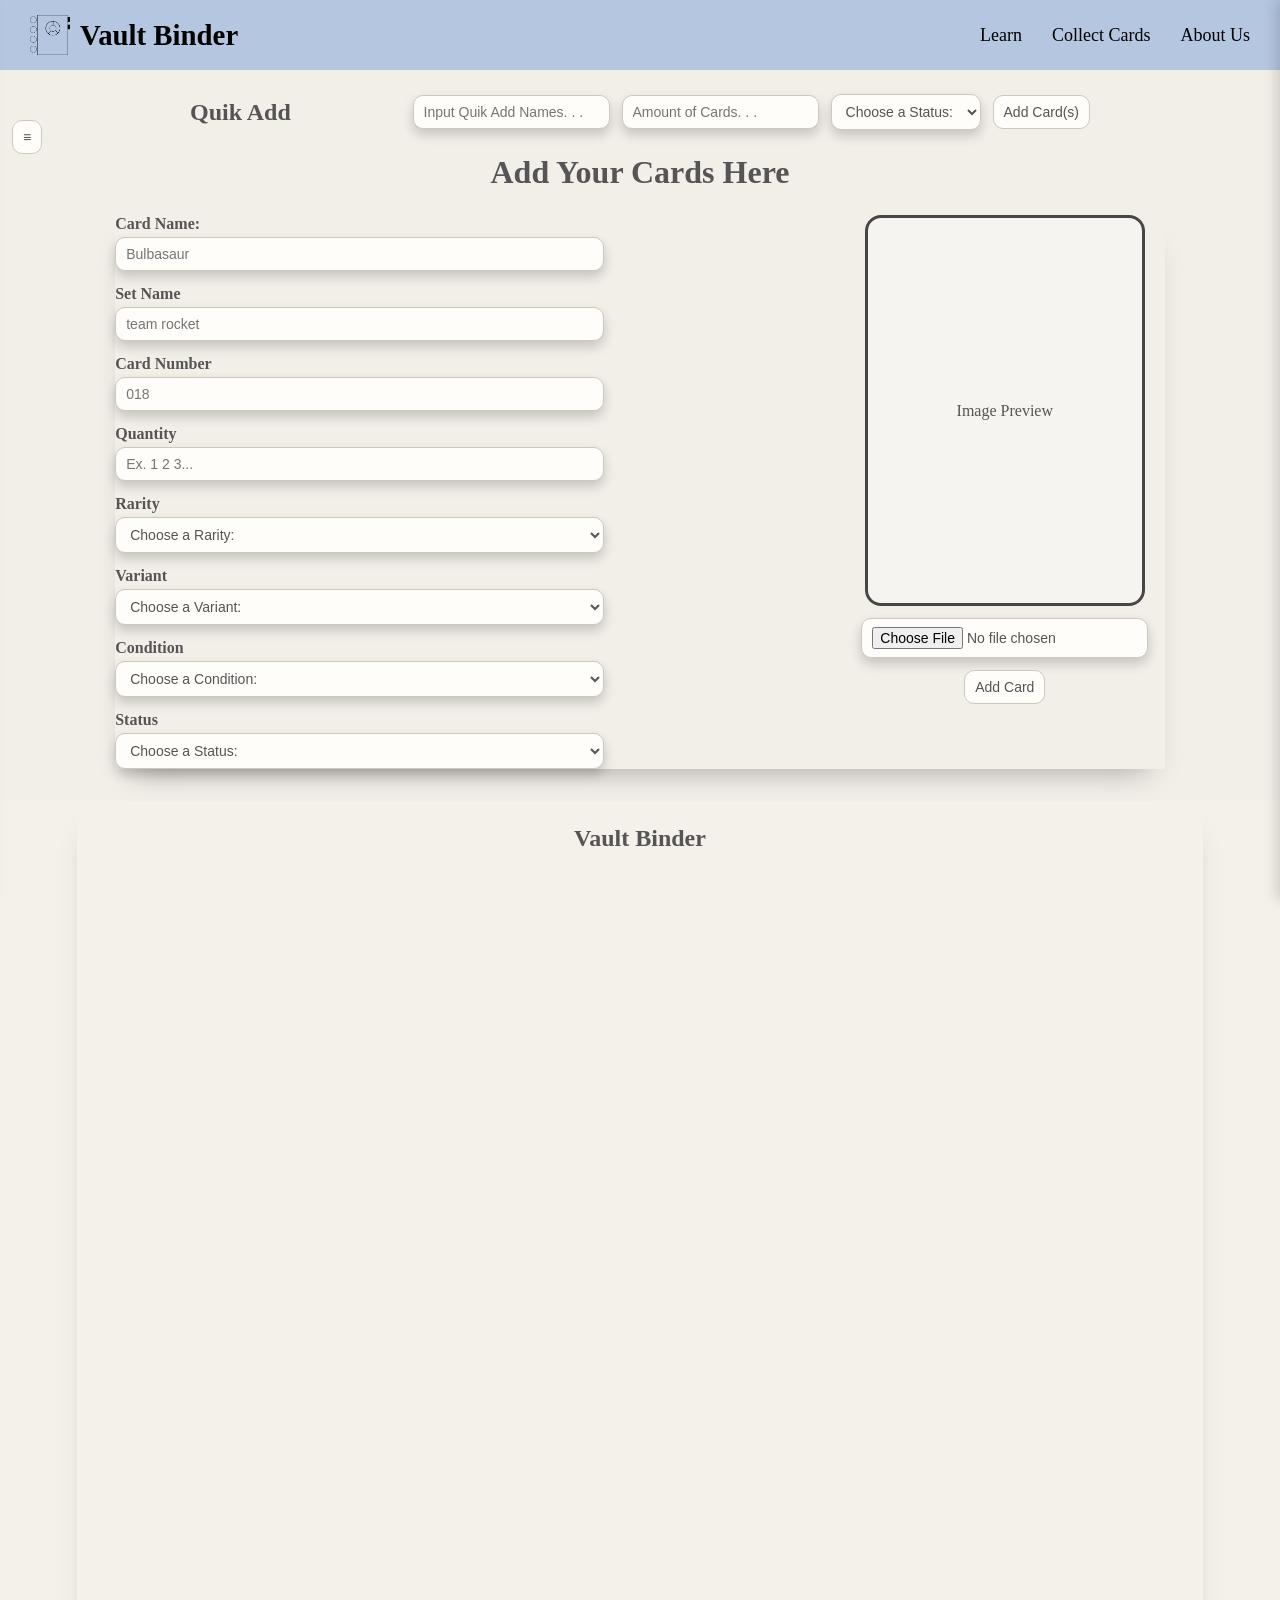
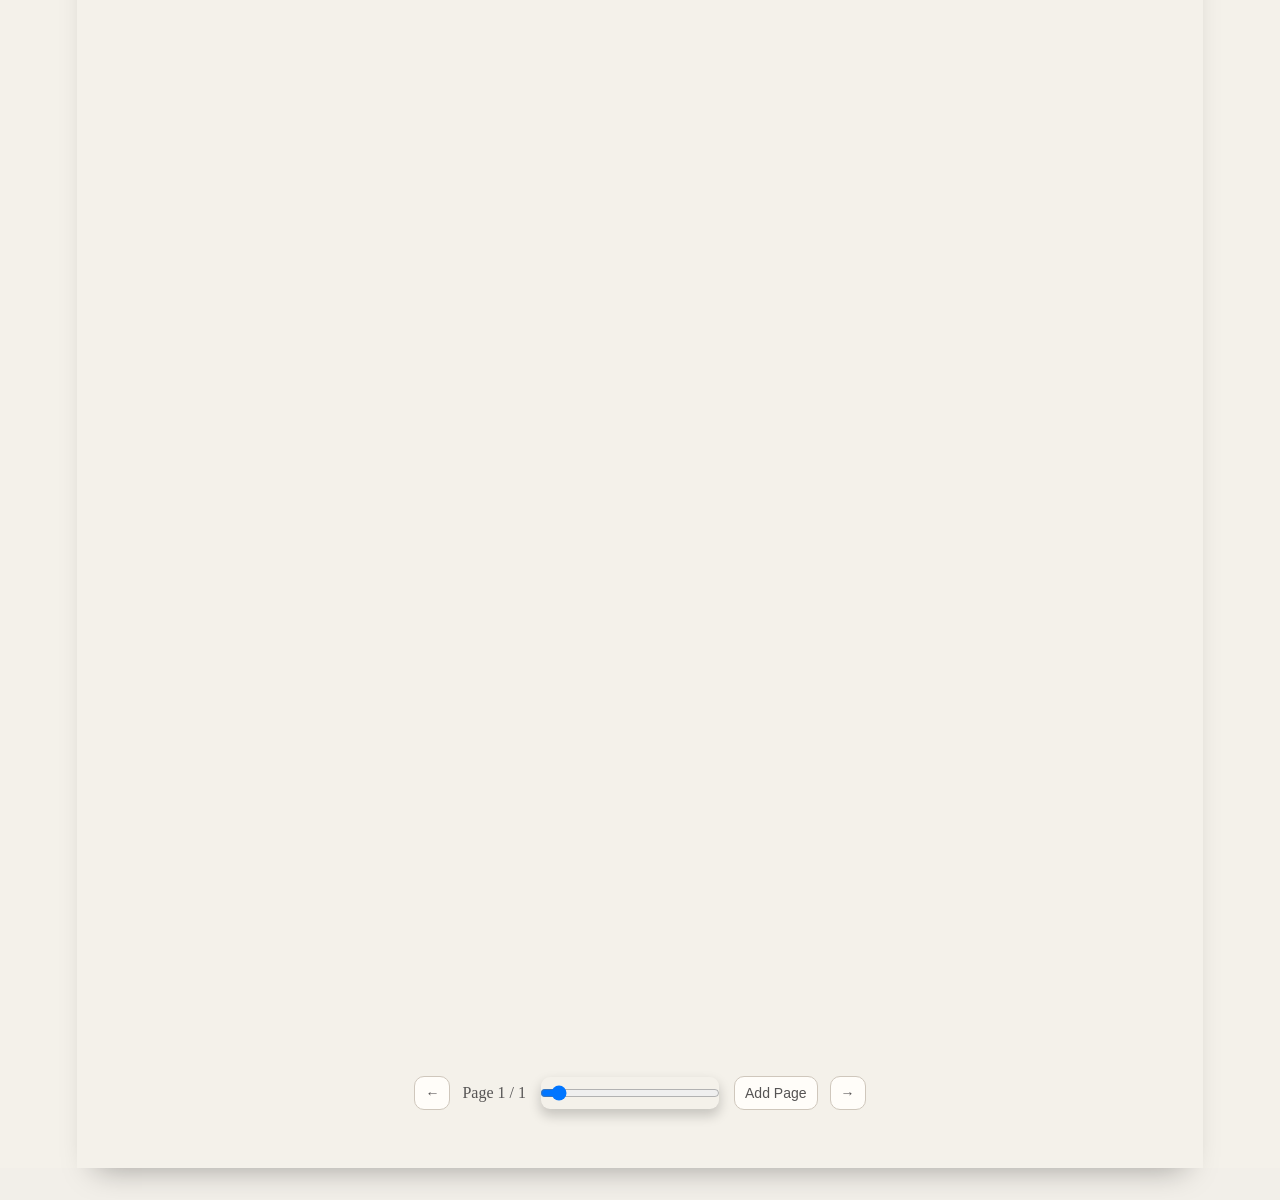
==== commit faa07e34: "Add files via upload" ====
--- a/collection.html
+++ b/collection.html
@@ -275,7 +275,6 @@
             <header id="binderHeader">
                 <button id="openSidebarBtn">≡</button>
                 <h1>Vault Binder</h1>
-                <p id="binderCount">Total Cards: 0</p>
             </header>
 
             <div id="binderTabs" class="pageSection"></div>
@@ -310,7 +309,26 @@
             </div>
         <p>-------------------</p>
         <p><b>Webpage Themes:</b></p>
-        <input type="radio" name="theme" onchange="applyTheme('pastelSherbet')">Pastel Sherbet
+        <label><input 
+                    type="radio" 
+                    name="theme" 
+                    value="theme-classic"
+                    onchange="setTheme(this.value)">Classic</label>
+        <label><input 
+                    type="radio" 
+                    name="theme" 
+                    value="theme-metallic"
+                    onchange="setTheme(this.value)">Metallic</label>
+        <label><input 
+            type="radio" 
+            name="theme" 
+            value="theme-leather"
+            onchange="setTheme(this.value)">Leather</label>
+        <label><input 
+            type="radio" 
+            name="theme" 
+            value="theme-carbon"
+            onchange="setTheme(this.value)">Carbon Fiber</label>
         <p>More Coming Soon. . .</p>
         <p>-------------------</p>
         <p class="quietFeedback">
--- a/css/main-organized.css
+++ b/css/main-organized.css
@@ -88,6 +88,58 @@
 }
 
 /* =========================================================
+   FUTURE THEME WORK
+========================================================= */
+
+.theme-classic {
+    --bg-main: #f4f7fc;
+    --card-bg: white;
+    --accent: #5d7ea6;
+    --border: #d8e1ee;
+}
+
+.theme-metallic {
+    --bg-main: linear-gradient(
+        135deg,
+        #d9d9d9,
+        #b9bcc3,
+        #e4e4e4
+    );
+    --card-bg: rgba(255,255,255,.92);
+    --accent: #66707d;
+}
+
+.theme-leather {
+    --bg-main: linear-gradient(
+        135deg,
+        #4d2e1f,
+        #5f3a28,
+        #3f2418
+    );
+    --card-bg: rgba(255,255,255,.95);
+    --accent: #8b5a3c;
+}
+
+.theme-carbon {
+    --bg-main:
+        repeating-linear-gradient(
+            45deg,
+            #202020,
+            #202020 10px,
+            #262626 10px,
+            #262626 20px
+        );
+
+    --card-bg: rgba(255,255,255,.94);
+    --accent: #3d4d66;
+}
+
+/*
+FUTURE PREMIUM THEMES BELOW \/ \/
+*/
+
+
+/* =========================================================
    2. SHARED NAVIGATION
 ========================================================= */
 
@@ -147,6 +199,48 @@
    3. INDEX PAGE / EXPLORE PAGE
    Temporary API/search area. Later this can become Explore.
 ========================================================= */
+
+.landingPage {
+    margin: 48px 0;
+}
+
+.statsGrid {
+    display: grid;
+    grid-template-columns: repeat(4, 1fr);
+    gap: 22px;
+}
+
+.statCard {
+    aspect-ratio: 2.5 / 3.5;
+    border: 6px solid #2f5f8f;
+    border-radius: 18px;
+    padding: 18px;
+
+    background: rgba(255,255,255,0.72);
+
+    display: flex;
+    flex-direction: column;
+    justify-content: center;
+    align-items: center;
+    gap: 14px;
+
+    text-align: center;
+    box-shadow: 0 16px 24px -18px rgba(0,0,0,0.45);
+}
+
+.statCard label {
+    font-size: 1rem;
+    font-weight: 700;
+}
+
+.statCard p {
+    margin: 0;
+    font-size: 1.35rem;
+    font-weight: 800;
+}
+
+
+
 
 .sectionDivider {
     width: 100%;
@@ -387,7 +481,7 @@
     gap: 18px;
 
     text-align: center;
-    box-shadow: 0 18px 30px -18px rgba(0,0,0,0.35);
+    
 }
 
 .statsGrid {
@@ -442,6 +536,7 @@
 .pageSection {
     width: min(88vw, 1200px);
     margin: 32px auto;
+    box-shadow: 0 18px 30px -18px rgba(0,0,0,0.35);
 }
 
 #vaultBinderApp {
@@ -989,42 +1084,6 @@
     box-shadow: inset 0 3px 6px rgba(0,0,0,0.2);
 }
 
-
-/* =========================================================
-   9. THEMES - PASTEL SHERBET
-   Main active theme.
-========================================================= */
-
-.theme-pastelSherbet {
-    background-color: #f2efe9;
-    color: var(--text-main);
-
-    --psherb-addcard: 234, 224, 161;
-    --psherb-book: 143, 172, 204;
-}
-
-.theme-pastelSherbet .sectionHeader {
-    background-color: #c2dfad;
-    color: #3f3f3f;
-}
-
-.theme-pastelSherbet #addCardSection {
-    border: 4px solid rgb(var(--psherb-addcard));
-    background-color: rgba(var(--psherb-addcard), 0.45);
-}
-
-.theme-pastelSherbet button {
-    background-color: #ffffff;
-    color: #444;
-    border: none;
-    border-radius: 10px;
-    padding: 6px 10px;
-}
-
-.theme-pastelSherbet button:hover {
-    background-color: #dff5ec;
-}
-
 /* =========================================================
    10. UTILITIES / ANIMATIONS
 ========================================================= */
@@ -1079,11 +1138,20 @@
 
 */
 
+@media (max-width: 800px) {
+    .statsGrid {
+        grid-template-columns: repeat(2, 1fr);
+    }
+}
+
+@media (max-width: 480px) {
+    .statsGrid {
+        grid-template-columns: 1fr;
+    }
+}
+
 
 @media (max-width: 768px) {
-    body {
-        background: pink !important;
-    }
 
     #quikAddBar {
         flex-direction: column;
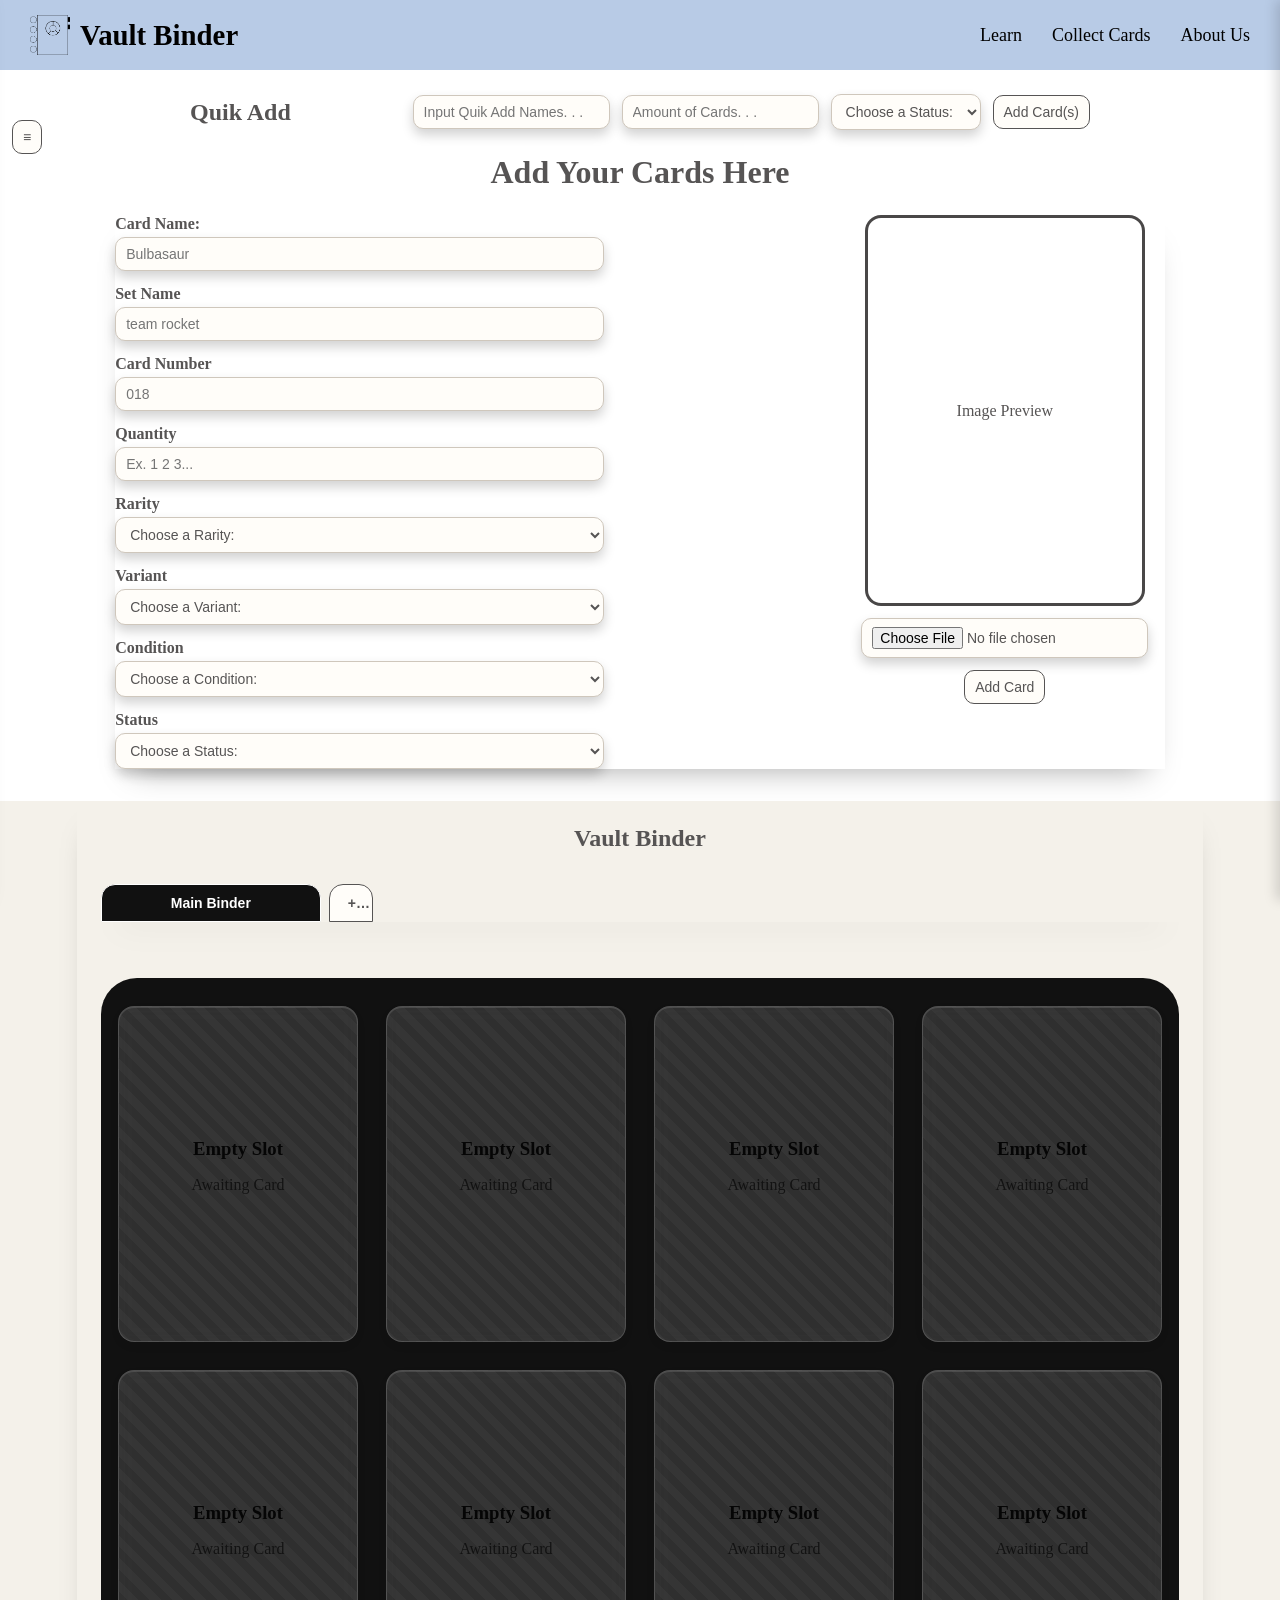
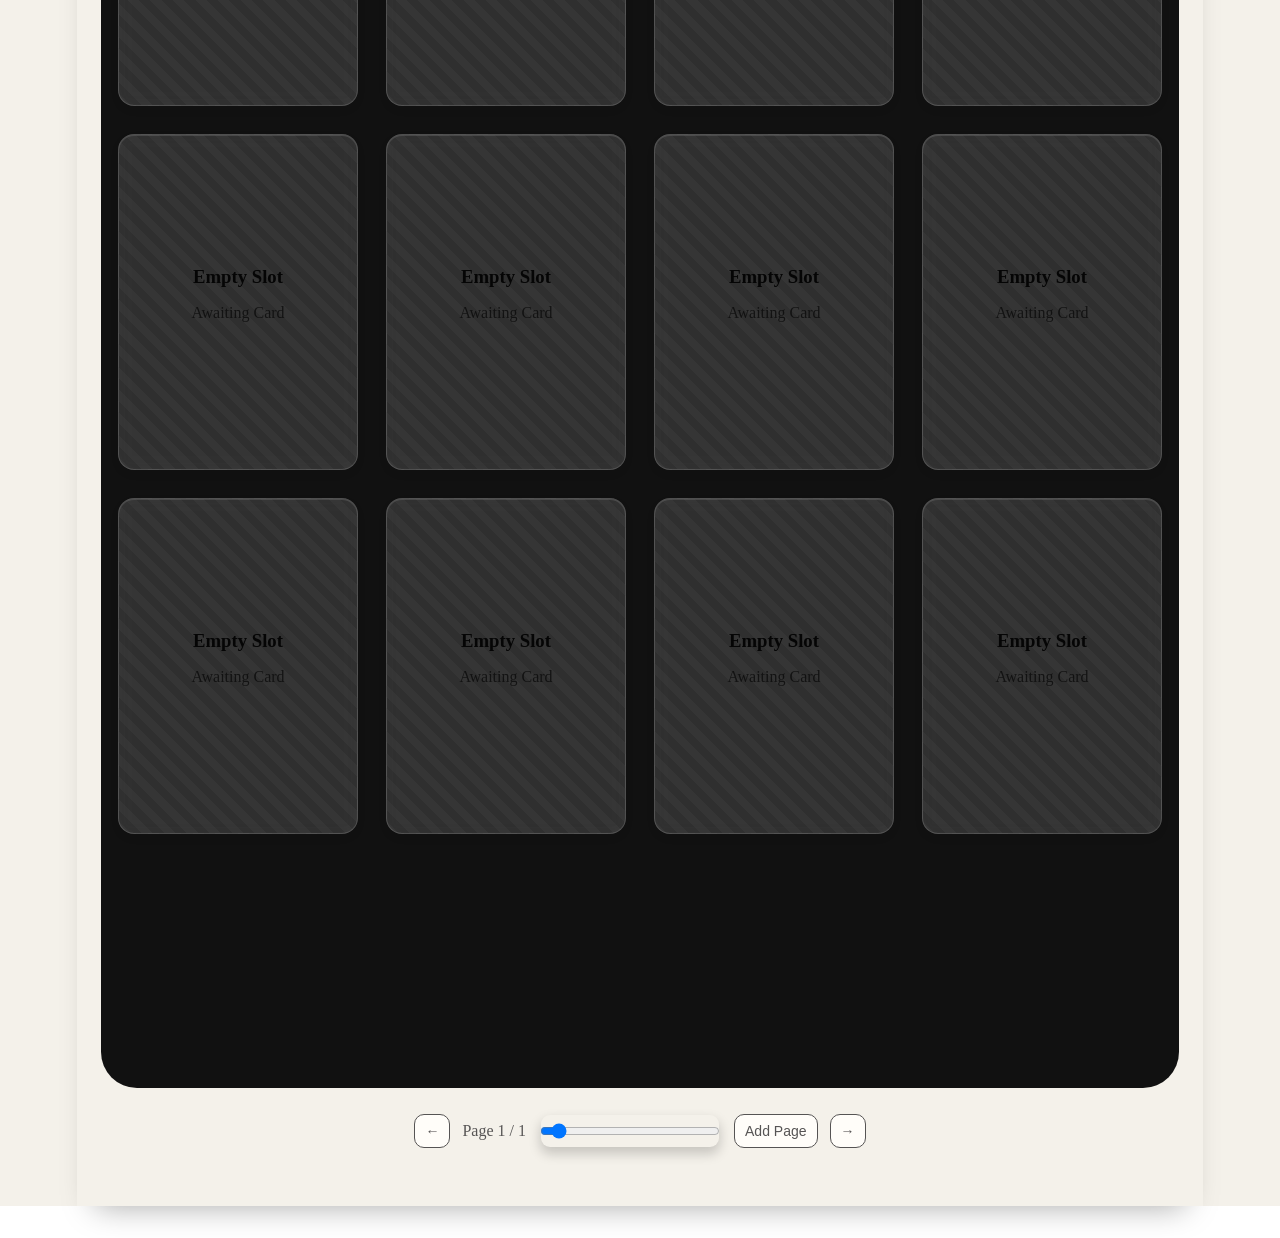
==== commit 1ff64f72: "Add files via upload" ====
--- a/collection.html
+++ b/collection.html
@@ -320,15 +320,15 @@
                     value="theme-metallic"
                     onchange="setTheme(this.value)">Metallic</label>
         <label><input 
-            type="radio" 
-            name="theme" 
-            value="theme-leather"
-            onchange="setTheme(this.value)">Leather</label>
+                    type="radio" 
+                    name="theme" 
+                    value="theme-leather"
+                    onchange="setTheme(this.value)">Leather</label>
         <label><input 
-            type="radio" 
-            name="theme" 
-            value="theme-carbon"
-            onchange="setTheme(this.value)">Carbon Fiber</label>
+                    type="radio" 
+                    name="theme" 
+                    value="theme-carbon"
+                    onchange="setTheme(this.value)">Carbon Fiber</label>
         <p>More Coming Soon. . .</p>
         <p>-------------------</p>
         <p class="quietFeedback">
@@ -350,6 +350,7 @@
     </div>
 
     <div id="toast" class="toast"></div>
+    <script src="js/shared.js"></script>
     <script src="js/collection.js"></script>
 </body>
 </html>
--- a/css/main-organized.css
+++ b/css/main-organized.css
@@ -14,7 +14,6 @@
     --soft-border: #cfc7bc;
     --binder-bg: #111111;
     --binder-surface: #f4f1ea;
-    --accent-soft: #c9f4e8;
     --accent-highlight: #f5f1ad;
     --shadow-soft: 0 6px 12px rgba(0,0,0,0.18);
     --shadow-panel: 0 10px 25px rgba(0,0,0,0.20);
@@ -36,9 +35,11 @@
 
 body {
     margin: 0;
-    background-color: var(--page-bg);
+    background-color: var(--bg-main);
     color: var(--text-main);
 }
+
+
 
 h1 {
     margin: 0;
@@ -67,15 +68,12 @@
 }
 
 button {
+    border-color: var(--accent);
     cursor: pointer;
 }
 
 button:hover {
     box-shadow: var(--shadow-soft);
-}
-
-button:active {
-    background-color: var(--accent-soft);
 }
 
 .disabledBtn {
@@ -849,15 +847,17 @@
     left: 0;
 }
 
-.sidebarSection,
-.sideBarSection {
+.sidebarSection {
     margin-top: 18px;
 }
 
-.sidebarSection button,
-.sideBarSection button {
+.sidebarSection button {
     width: 100%;
     margin: 5px 0;
+}
+
+#binderSidebar {
+    background: var(--card-bg);
 }
 
 #openSidebarBtn {
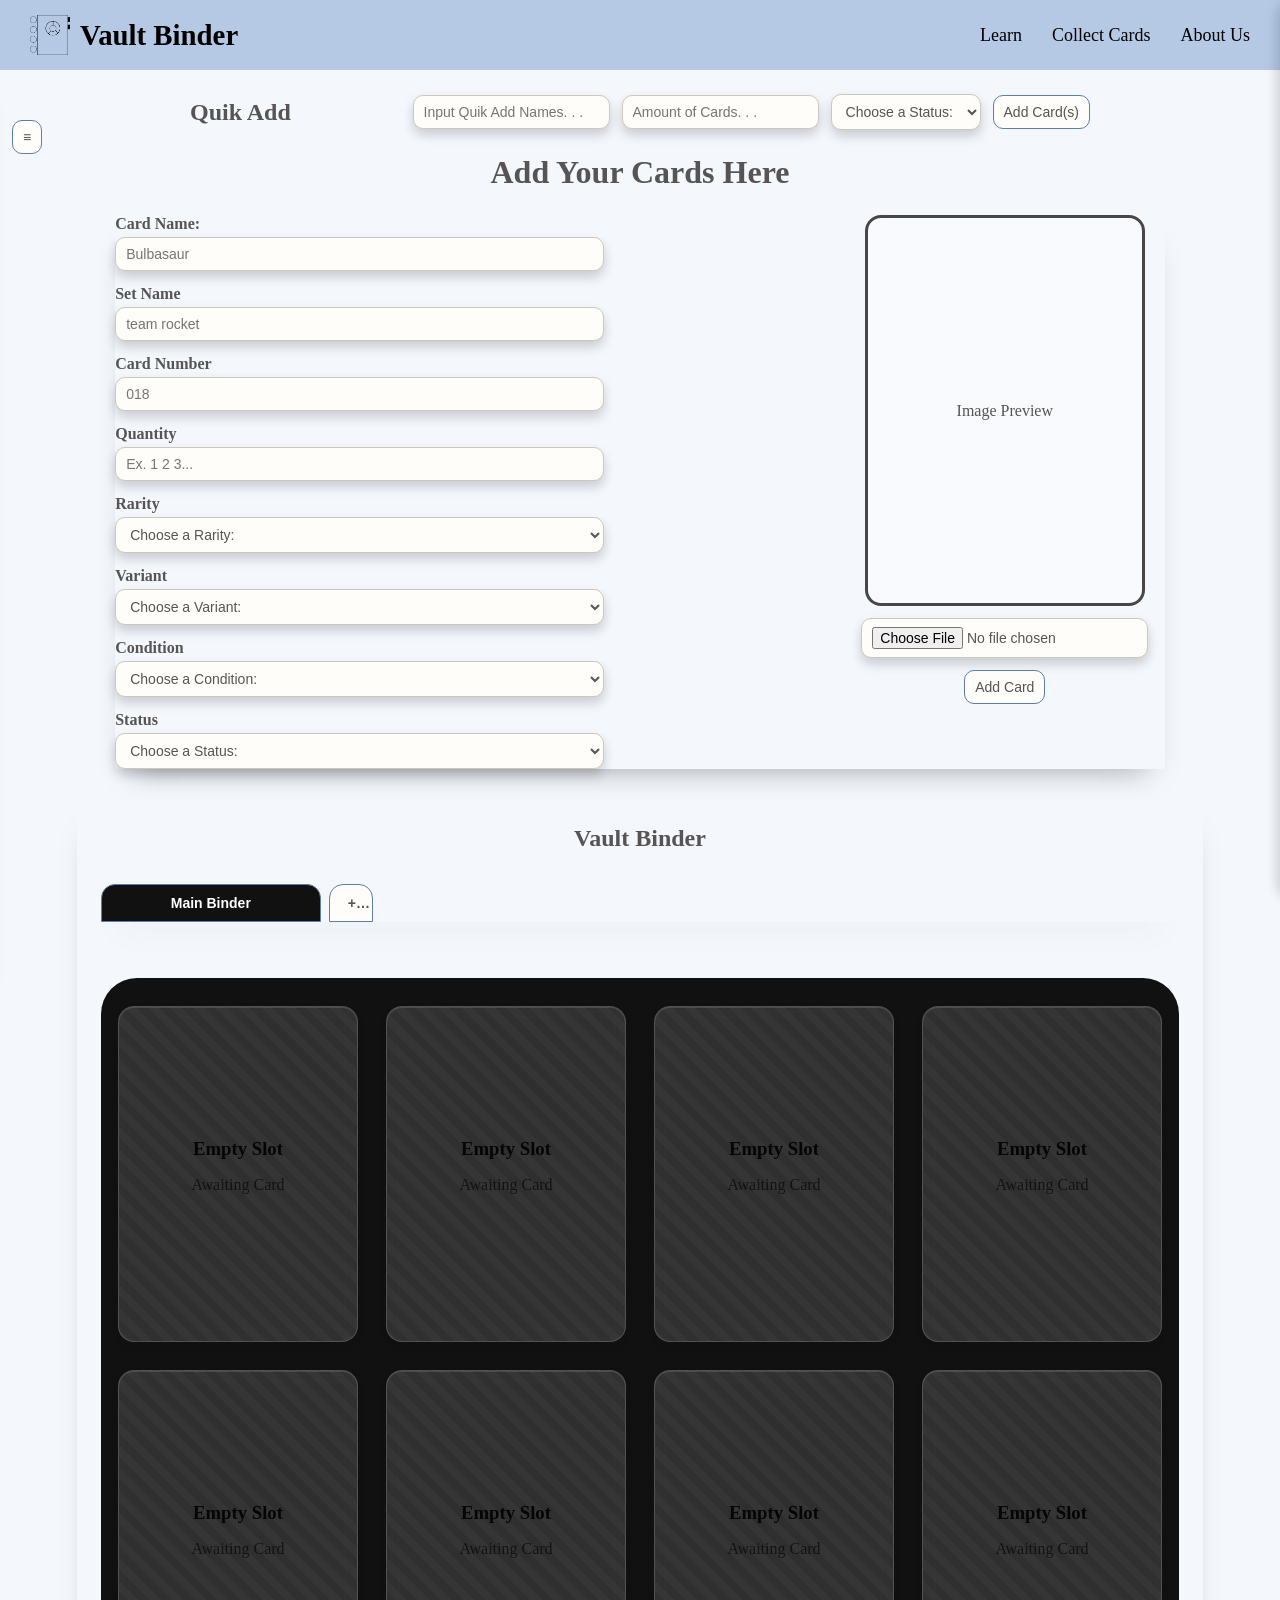
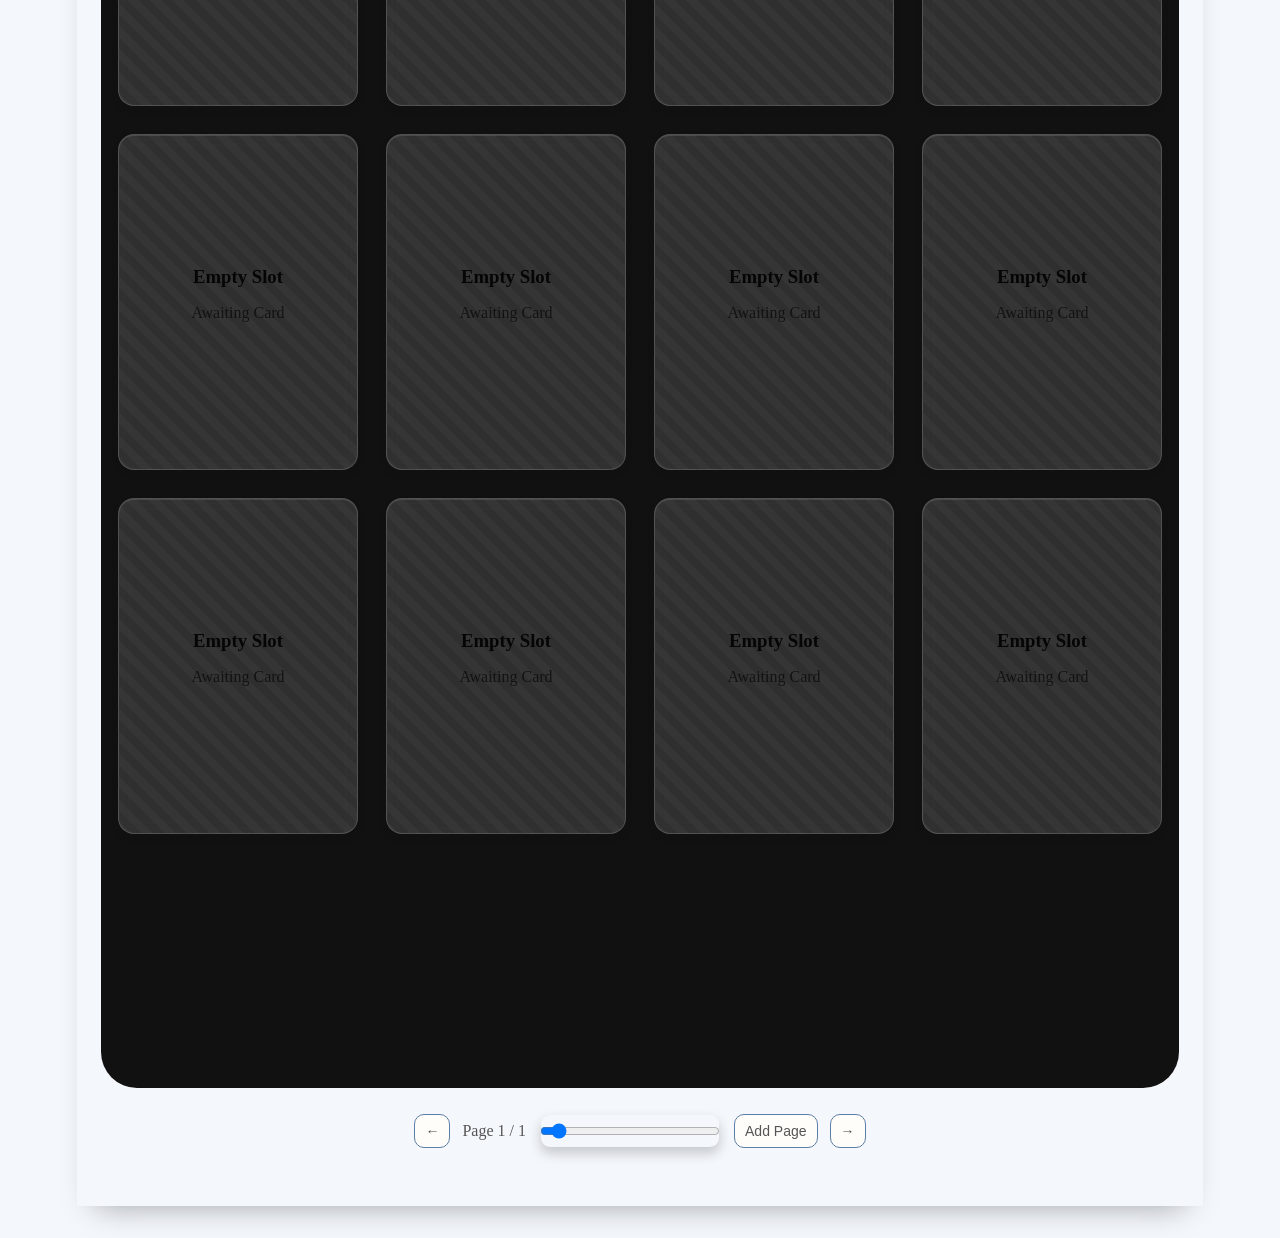
==== commit 8fb15691: "Add files via upload" ====
--- a/collection.html
+++ b/collection.html
@@ -140,7 +140,7 @@
     <div id="vaultBinderApp">
 
         <!-- Left slide-out drawer later -->
-        <aside id="binderSidebar">
+        <aside id="binderSidebar" class="glassPanel">
             <button id="closeSidebarBtn">×</button>
             <div class="sidebarSection">
             <div id="loginBox">
@@ -173,7 +173,7 @@
             </div>
         </aside>
 
-        <aside id="editDrawer">
+        <aside id="editDrawer" class="glassPanel">
             <div class="drawerSection">
                 <div id="imageView">
                     <p>No Image Selected</p>
@@ -298,7 +298,7 @@
     </div>
 
     <!-- Settings Custom Popup -->
-    <div id="settingsPopup">
+    <div id="settingsPopup" class="glassPanel">
         <h3>General Settings</h3>
         <p><b>Accessibility</b></p>
             <p><i>Use if needed.</i></p>
--- a/css/main-organized.css
+++ b/css/main-organized.css
@@ -13,7 +13,6 @@
     --panel-bg: #fffdf9;
     --soft-border: #cfc7bc;
     --binder-bg: #111111;
-    --binder-surface: #f4f1ea;
     --accent-highlight: #f5f1ad;
     --shadow-soft: 0 6px 12px rgba(0,0,0,0.18);
     --shadow-panel: 0 10px 25px rgba(0,0,0,0.20);
@@ -27,7 +26,7 @@
 
 /* * {
     outline: 1px solid red;
-} */
+}  */
 
 html {
     scroll-behavior: smooth;
@@ -439,12 +438,12 @@
 
 /*  SUGGESTIONS LINK  */
 
-.quietFeedback, .quietFeedback a, .sideBarSection small a {
+.quietFeedback, .quietFeedback a, .sidebarSection small a {
     font-size: 12px;
     opacity: 0.65;
 }
 
-.quietFeedback a:hover, .sideBarSection small a:hover {
+.quietFeedback a:hover, .sidebarSection small a:hover {
     opacity: 1;
 }
 
@@ -539,7 +538,7 @@
 
 #vaultBinderApp {
     min-height: 100vh;
-    background: var(--binder-surface);
+    background: var(--bg-main);
     position: relative;
 }
 
@@ -811,6 +810,17 @@
     right: 0;
 }
 
+.glassPanel {
+    background: rgba(255, 255, 255, 0.38);
+    backdrop-filter: blur(14px);
+    -webkit-backdrop-filter: blur(14px);
+
+    border: 1px solid rgba(255,255,255,0.45);
+
+    box-shadow: 0 18px 40px rgba(0,0,0,0.18);
+
+    border-radius: 18px;
+}
 
 .optionsView {
     display: flex;
@@ -829,18 +839,22 @@
 
 #binderSidebar {
     position: fixed;
-    top: 0;
+    top: 90px;
     left: -300px;
 
     width: 280px;
     height: 100vh;
     padding: 20px;
 
-    background: #eee;
+    background: rgba(255, 255, 255, 0.08);
     z-index: 1000;
 
-    transition: left 0.25s ease;
-    box-shadow: 4px 0 18px rgba(0,0,0,0.25);
+    transition: left 0.25s ease;    
+    border-radius: 16px;
+    box-shadow: 0 4px 30px rgba(0, 0, 0, 0.1);
+
+    backdrop-filter: blur(0px);
+    -webkit-backdrop-filter: blur(0px);
 }
 
 #binderSidebar.open {
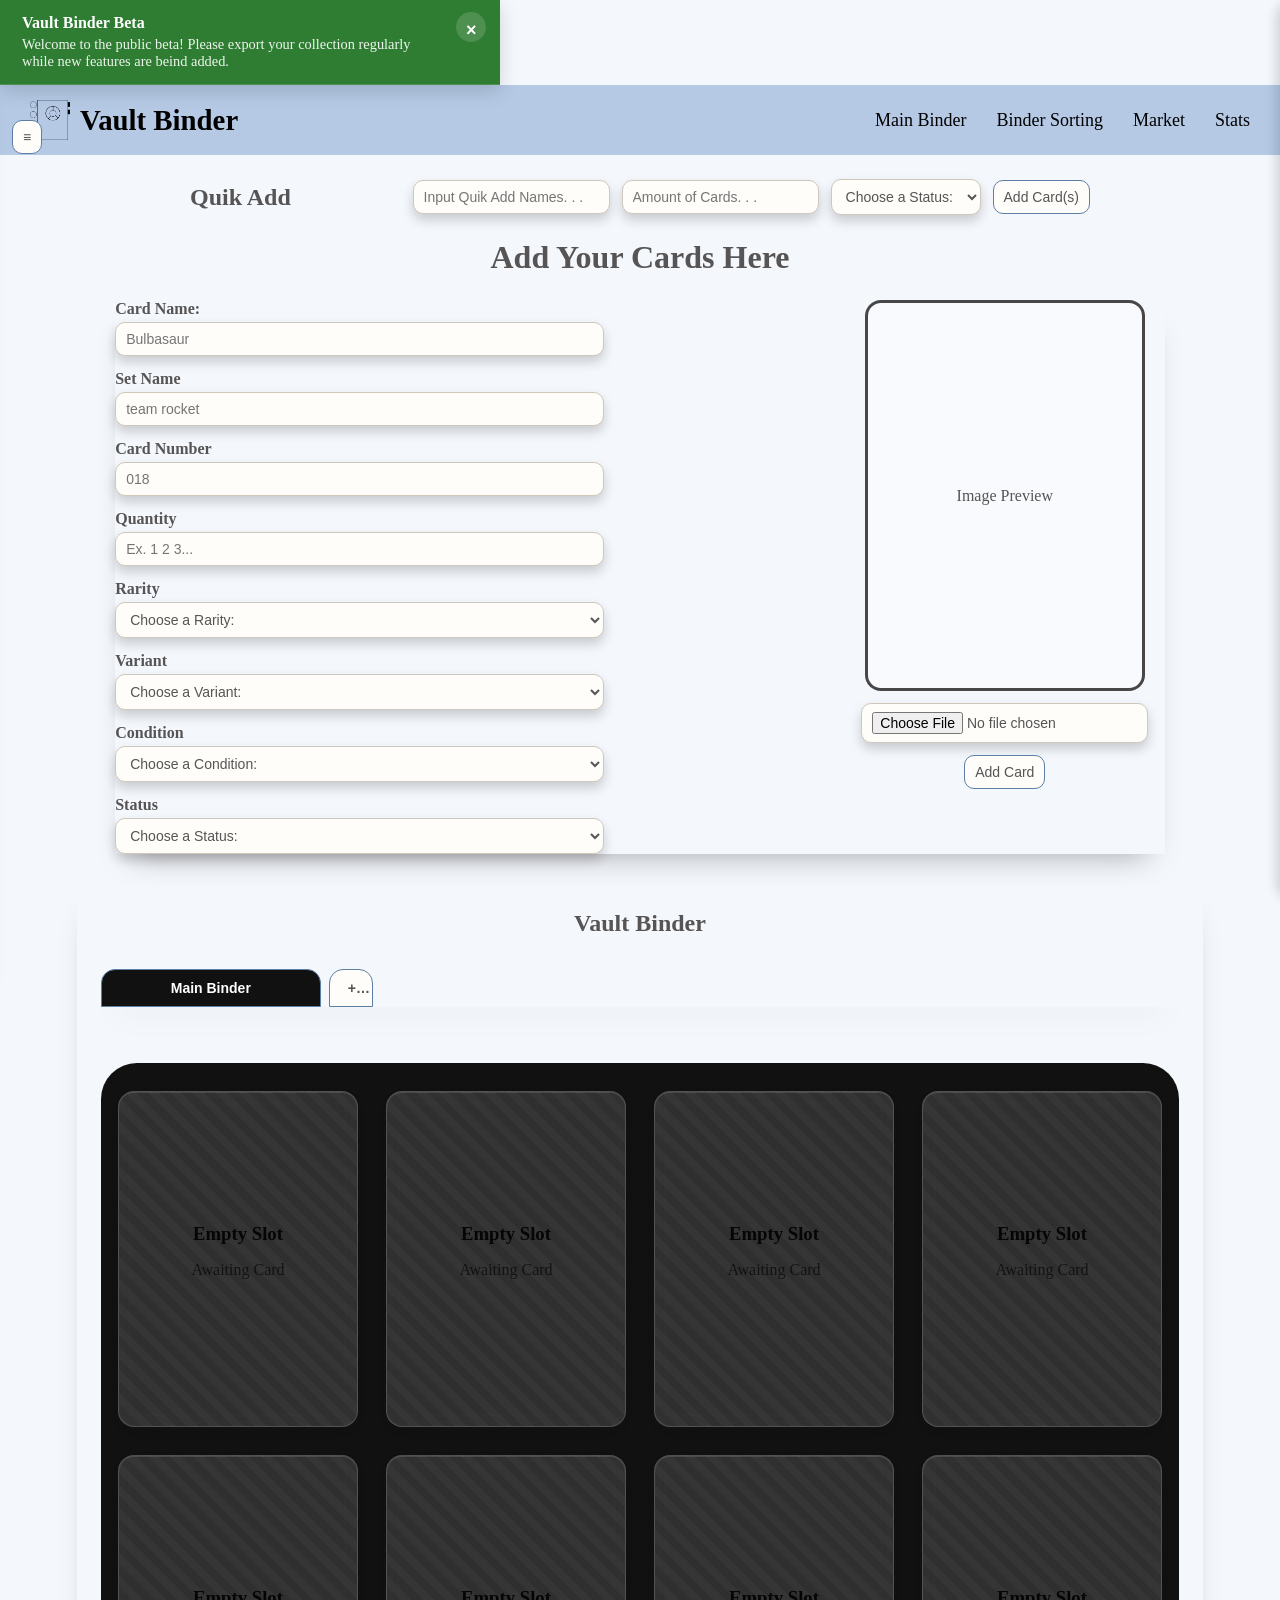
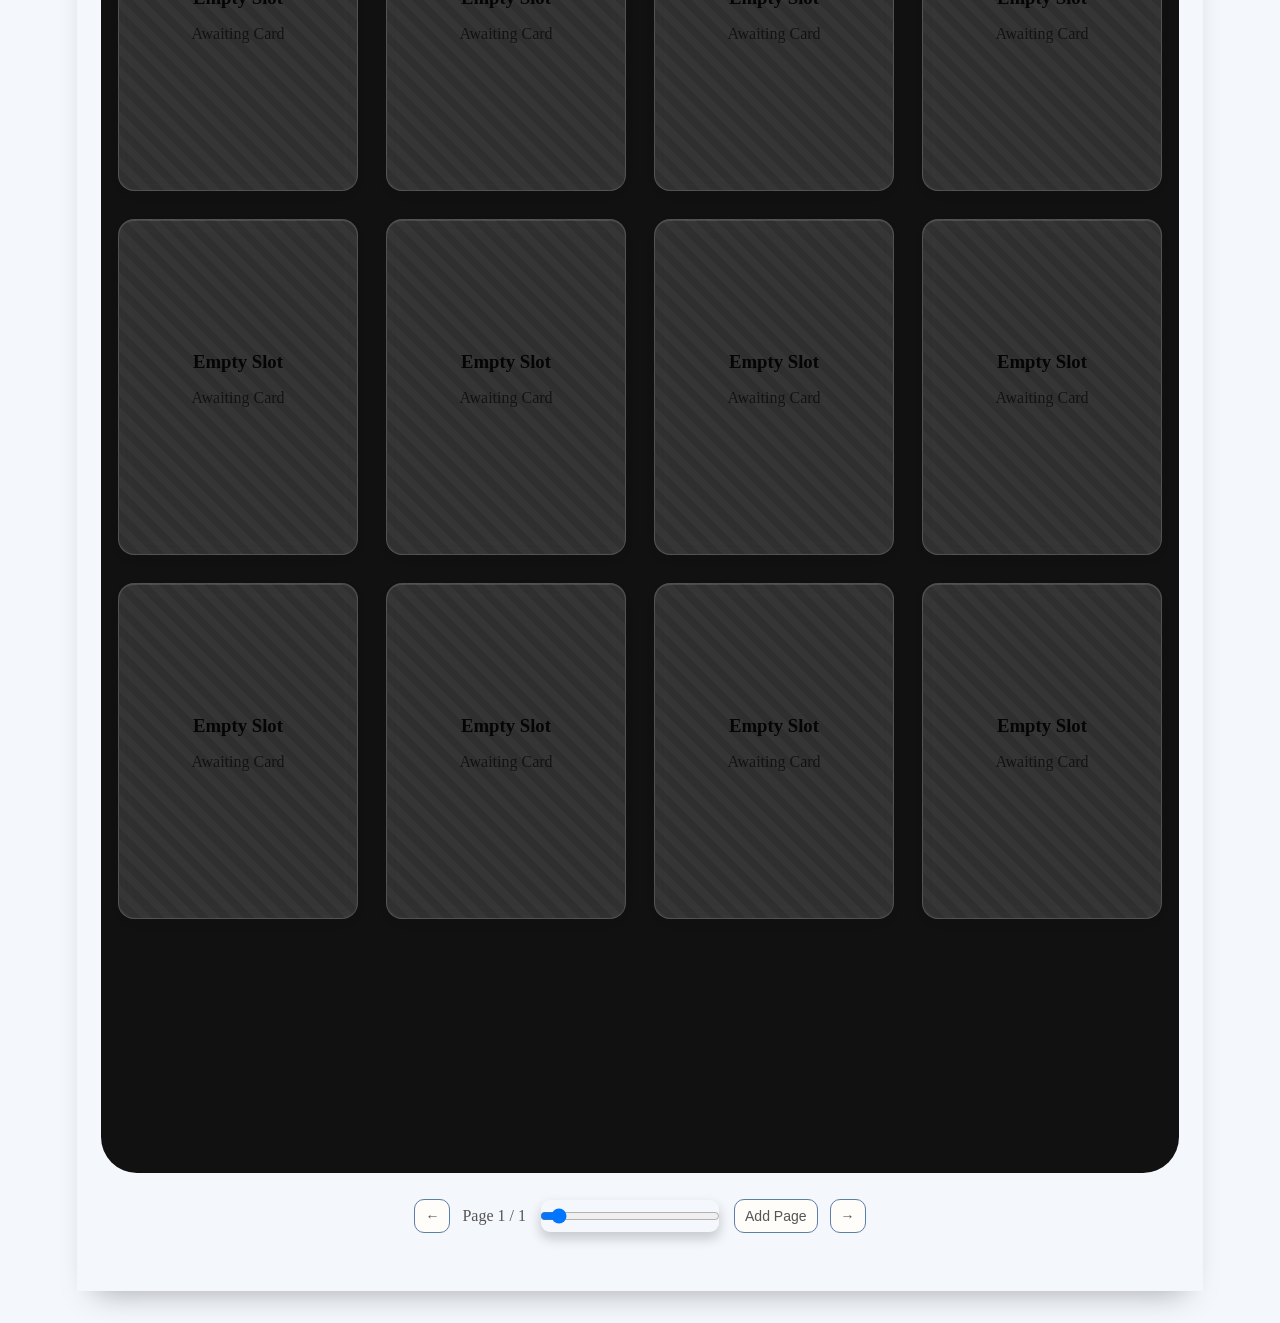
==== commit 41212be9: "Add files via upload" ====
--- a/collection.html
+++ b/collection.html
@@ -4,25 +4,22 @@
     <meta charset="UTF-8">
     <meta name="viewport" content="width=device-width, initial-scale=1.0">
     <title>Vault Binder</title>
-    <script>
-        const savedTheme = localStorage.getItem("defaultTheme") || "pastelSherbet";
-        document.documentElement.classList.add("theme-" + savedTheme);
-    </script>
     <link rel="stylesheet" href="css/main-organized.css">
 </head>
-<body class="theme-pastelSherbet">
-        <div class="navBar">
-            <a href="index.html" class="siteLogo">
-                <img src="assets/VB_Logo1.png" alt="Vault Binder Logo">
-                <span>Vault Binder</span>
-            </a>
-
-            <div class="navLinks">
-                <a href="/#tooltipsSection">Learn</a>
-                <a href="collection.html">Collect Cards</a>
-                <a href="/#aboutSection">About Us</a>
-            </div>
+<body>
+    <div class="navBar">
+        <a href="index.html" class="siteLogo">
+            <img src="assets/VB_Logo1.png" alt="Vault Binder Logo">
+            <span>Vault Binder</span>
+        </a>
+
+        <div class="navLinks">
+            <a href="collection.html">Main Binder</a>
+            <a href="sortCollect.html">Binder Sorting</a>
+            <a href="">Market</a>
+            <a href="">Stats</a>
         </div>
+    </div>
     <!-- tk -->
     <!-- PAGE TITLE -->
     <section id="quikAddBar" class="pageSection">
@@ -309,33 +306,16 @@
             </div>
         <p>-------------------</p>
         <p><b>Webpage Themes:</b></p>
-        <label><input 
-                    type="radio" 
-                    name="theme" 
-                    value="theme-classic"
-                    onchange="setTheme(this.value)">Classic</label>
-        <label><input 
-                    type="radio" 
-                    name="theme" 
-                    value="theme-metallic"
-                    onchange="setTheme(this.value)">Metallic</label>
-        <label><input 
-                    type="radio" 
-                    name="theme" 
-                    value="theme-leather"
-                    onchange="setTheme(this.value)">Leather</label>
-        <label><input 
-                    type="radio" 
-                    name="theme" 
-                    value="theme-carbon"
-                    onchange="setTheme(this.value)">Carbon Fiber</label>
+        <label><input type="radio" name="theme" value="theme-classic" onchange="setTheme(this.value)">Classic</label>
+        <label><input type="radio" name="theme" value="theme-metallic" onchange="setTheme(this.value)">Metallic</label>
+        <label><input type="radio" name="theme" value="theme-leather" onchange="setTheme(this.value)">Leather</label>
+        <label><input type="radio" name="theme" value="theme-carbon" onchange="setTheme(this.value)">Carbon Fiber</label>
         <p>More Coming Soon. . .</p>
         <p>-------------------</p>
         <p class="quietFeedback">
             Help Improve Vault Binder:
             <a href="https://forms.gle/AHGcnaRg4rQDCvZH6" target="_blank">Feedback Form</a>
         </p>
-        <button onclick="setDefaultTheme()">Make Default</button>
         <button onclick="toggleSettings()">Close</button>
     </div>
 
--- a/css/main-organized.css
+++ b/css/main-organized.css
@@ -34,7 +34,7 @@
 
 body {
     margin: 0;
-    background-color: var(--bg-main);
+    background: var(--bg-main);
     color: var(--text-main);
 }
 
@@ -84,6 +84,71 @@
     opacity: 0.7;
 }
 
+
+/*
+    BANNER
+*/
+
+.updateBanner {
+    position: sticky;
+    top: 0;
+    z-index: 2000;
+
+    width: 500px;
+
+    padding: 14px 55px 14px 22px;
+
+    background: #2e7d32;
+    color: white;
+
+    backdrop-filter: blur(10px);
+    -webkit-backdrop-filter: blur(10px);
+
+    border-bottom: 1px solid rgba(255,255,255,0.15);
+
+    box-shadow: 0 6px 18px rgba(0,0,0,0.15);
+}
+
+.updateBanner strong {
+    display: block;
+    font-size: 1rem;
+    margin-bottom: 4px;
+}
+
+.updateBanner p {
+    margin: 0;
+    opacity: 0.92;
+    font-size: 0.9rem;
+}
+
+.bannerCloseBtn {
+    position: absolute;
+
+    top: 12px;
+    right: 14px;
+
+    width: 30px;
+    height: 30px;
+
+    border: none;
+    border-radius: 50%;
+
+    background: rgba(255,255,255,0.15);
+    color: white;
+
+    font-size: 18px;
+    font-weight: bold;
+
+    cursor: pointer;
+
+    transition: 0.2s ease;
+}
+
+.bannerCloseBtn:hover {
+    background: rgba(255,255,255,0.25);
+    transform: scale(1.05);
+}
+
 /* =========================================================
    FUTURE THEME WORK
 ========================================================= */
@@ -192,6 +257,10 @@
     opacity: 0.7;
 }
 
+.hiddenTab {
+    cursor: not-allowed;
+}
+
 /* =========================================================
    3. INDEX PAGE / EXPLORE PAGE
    Temporary API/search area. Later this can become Explore.
@@ -811,9 +880,9 @@
 }
 
 .glassPanel {
-    background: rgba(255, 255, 255, 0.38);
-    backdrop-filter: blur(14px);
-    -webkit-backdrop-filter: blur(14px);
+    background: rgba(255, 255, 255, 0.08);
+    backdrop-filter: blur(5px);
+    -webkit-backdrop-filter: blur(5px);
 
     border: 1px solid rgba(255,255,255,0.45);
 
@@ -846,15 +915,12 @@
     height: 100vh;
     padding: 20px;
 
-    background: rgba(255, 255, 255, 0.08);
+    background: rgba(255, 255, 255, 0);
     z-index: 1000;
 
     transition: left 0.25s ease;    
     border-radius: 16px;
     box-shadow: 0 4px 30px rgba(0, 0, 0, 0.1);
-
-    backdrop-filter: blur(0px);
-    -webkit-backdrop-filter: blur(0px);
 }
 
 #binderSidebar.open {
